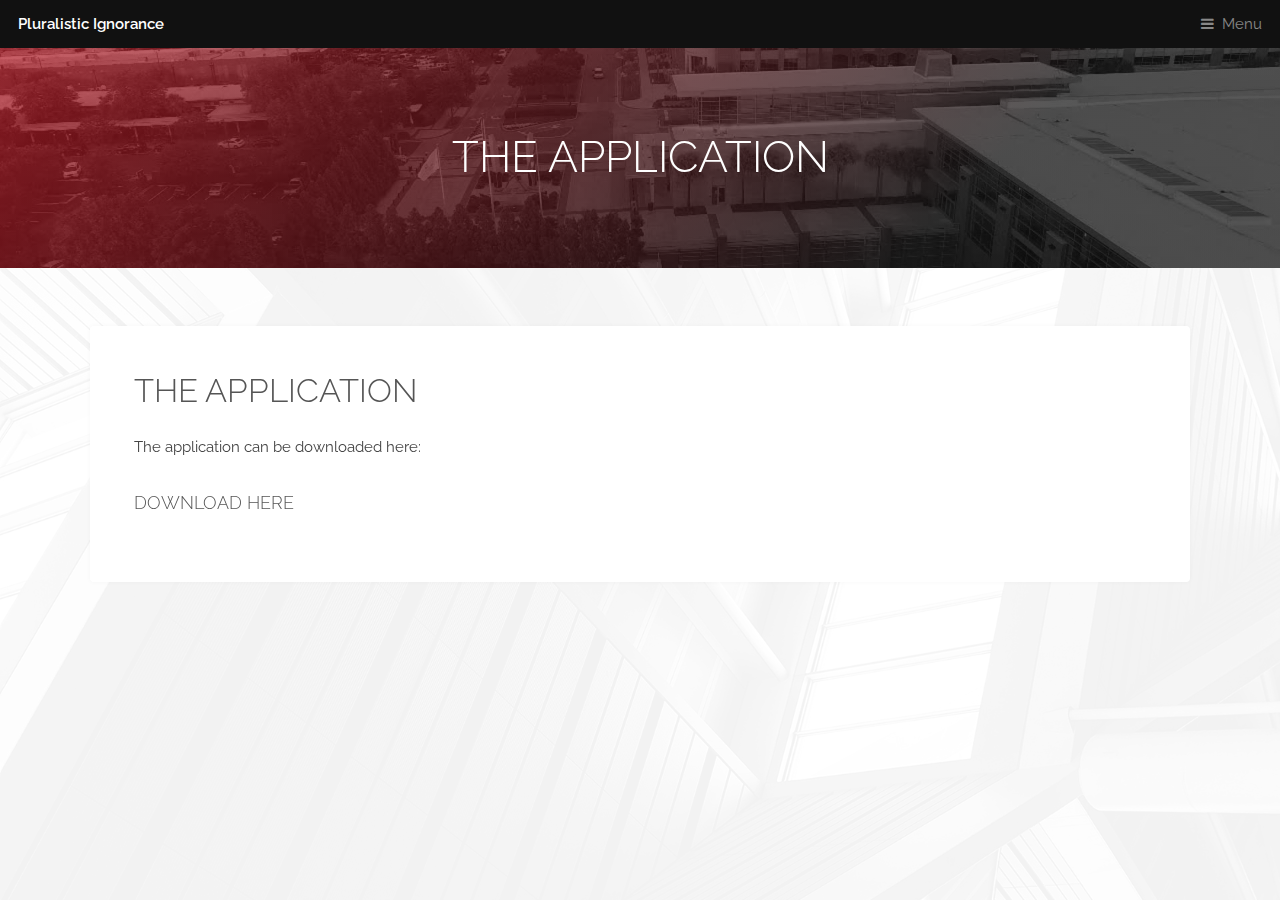
==== application.html @ f4a50ecf "website first" ====
<!DOCTYPE HTML>
<!--
	Industrious by TEMPLATED
	templated.co @templatedco
	Released for free under the Creative Commons Attribution 3.0 license (templated.co/license)
-->
<html>
	<head>
		<title>Pluralistic Ignorance</title>
		<meta charset="utf-8" />
		<meta name="viewport" content="width=device-width, initial-scale=1, user-scalable=no" />
		<meta name="description" content="" />
		<meta name="keywords" content="" />
		<link rel="stylesheet" href="assets/css/main.css" />
	</head>
	<body class="is-preload">

		<!-- Header -->
			<header id="header">
				<a class="logo" href="index.html">Pluralistic Ignorance</a>
				<nav>
					<a href="#menu">Menu</a>
				</nav>
			</header>

		<!-- Nav -->
			<nav id="menu">
				<ul class="links">
					<li><a href="index.html">Home</a></li>
					<li><a href="application.html">Application</a></li>
				</ul>
			</nav>

		<!-- Heading -->
			<div id="heading" >
				<h1>The Application</h1>
			</div>

		<!-- Main -->
			<section id="main" class="wrapper">
				<div class="inner">
					<div class="content">
						<header>
							<h2>The application</h2>
						</header>
						
						<p>The application can be downloaded here:</p>
						<h3>
							<a href="code/allcode.java" download="full_system">Download here</a>
						</h3>


					</div>
				</div>
			</section>

		<!-- Scripts -->
			<script src="assets/js/jquery.min.js"></script>
			<script src="assets/js/browser.min.js"></script>
			<script src="assets/js/breakpoints.min.js"></script>
			<script src="assets/js/util.js"></script>
			<script src="assets/js/main.js"></script>

	</body>
</html>
---- assets/css/main.css ----
@import url(font-awesome.min.css);
@import url("https://fonts.googleapis.com/css?family=Raleway:200,300,400,500,600");
/*
	Industrious by TEMPLATED
	templated.co @templatedco
	Released for free under the Creative Commons Attribution 3.0 license (templated.co/license)
*/
/* Basic */
@-ms-viewport {
  width: device-width; }
body {
  -ms-overflow-style: scrollbar; }

@media screen and (max-width: 480px) {
  html, body {
    min-width: 320px; } }
html {
  box-sizing: border-box; }

*, *:before, *:after {
  box-sizing: inherit; }

body {
  background: #ffffff; }
  body.is-preload *, body.is-preload *:before, body.is-preload *:after {
    -moz-animation: none !important;
    -webkit-animation: none !important;
    -ms-animation: none !important;
    animation: none !important;
    -moz-transition: none !important;
    -webkit-transition: none !important;
    -ms-transition: none !important;
    transition: none !important; }

html, body, div, span, applet, object,
iframe, h1, h2, h3, h4, h5, h6, p, blockquote,
pre, a, abbr, acronym, address, big, cite,
code, del, dfn, em, img, ins, kbd, q, s, samp,
small, strike, strong, sub, sup, tt, var, b,
u, i, center, dl, dt, dd, ol, ul, li, fieldset,
form, label, legend, table, caption, tbody,
tfoot, thead, tr, th, td, article, aside,
canvas, details, embed, figure, figcaption,
footer, header, hgroup, menu, nav, output, ruby,
section, summary, time, mark, audio, video {
  margin: 0;
  padding: 0;
  border: 0;
  font-size: 100%;
  font: inherit;
  vertical-align: baseline; }

article, aside, details, figcaption, figure,
footer, header, hgroup, menu, nav, section {
  display: block; }

body {
  line-height: 1; }

ol, ul {
  list-style: none; }

blockquote, q {
  quotes: none; }
  blockquote:before, blockquote:after, q:before, q:after {
    content: '';
    content: none; }

table {
  border-collapse: collapse;
  border-spacing: 0; }

body {
  -webkit-text-size-adjust: none; }

mark {
  background-color: transparent;
  color: inherit; }

input::-moz-focus-inner {
  border: 0;
  padding: 0; }

input, select, textarea {
  -moz-appearance: none;
  -webkit-appearance: none;
  -ms-appearance: none;
  appearance: none; }

/* Typography */
html {
  font-size: 13pt; }
  @media screen and (max-width: 1680px) {
    html {
      font-size: 11pt; } }
  @media screen and (max-width: 980px) {
    html {
      font-size: 12pt; } }
  @media screen and (max-width: 480px) {
    html {
      font-size: 11pt; } }

body {
  background-color: #ffffff;
  color: #444444; }

body, input, select, textarea {
  font-family: "Raleway", Arial, Helvetica, sans-serif;
  font-weight: 400;
  font-size: 1rem;
  line-height: 1.65; }

a {
  -moz-transition: color 0.2s ease-in-out;
  -webkit-transition: color 0.2s ease-in-out;
  -ms-transition: color 0.2s ease-in-out;
  transition: color 0.2s ease-in-out;
  text-decoration: underline; }
  a:hover {
    text-decoration: none; }

strong, b {
  font-weight: 600; }

em, i {
  font-style: italic; }

p {
  margin: 0 0 2rem 0; }

header.special {
  text-align: center;
  margin-bottom: 4rem; }
  header.special p {
    max-width: 75%;
    margin-left: auto;
    margin-right: auto; }

h1, h2, h3, h4, h5, h6 {
  font-weight: 300;
  line-height: 1.5;
  text-transform: uppercase;
  margin: 0 0 1.5rem 0; }
  h1 a, h2 a, h3 a, h4 a, h5 a, h6 a {
    color: inherit;
    text-decoration: none; }

h1 {
  font-size: 3rem;
  line-height: 1.2; }

h2 {
  font-size: 2.25rem;
  line-height: 1.3; }

h3 {
  font-size: 1.25rem; }

h4 {
  font-size: 1rem; }

h5 {
  font-size: 0.9rem; }

h6 {
  font-size: 0.7rem; }

@media screen and (max-width: 736px) {
  h1 {
    font-size: 2.75rem;
    line-height: 1.3; }

  h2 {
    font-size: 1.75rem;
    line-height: 1.5; }

  h3 {
    font-size: 1.25rem; } }
sub {
  font-size: 0.8rem;
  position: relative;
  top: 0.5rem; }

sup {
  font-size: 0.8rem;
  position: relative;
  top: -0.5rem; }

blockquote {
  border-left: solid 0.5rem;
  font-style: italic;
  margin: 0 0 2rem 0;
  padding: 1rem 0 1rem 2rem; }

code {
  border-radius: 4px;
  border: solid 1px;
  font-family: "Courier New", monospace;
  font-size: 0.9rem;
  margin: 0 0.25rem;
  padding: 0.25rem 0.65rem; }

pre {
  -webkit-overflow-scrolling: touch;
  font-family: "Courier New", monospace;
  font-size: 0.9rem;
  margin: 0 0 2rem 0; }
  pre code {
    display: block;
    line-height: 1.75;
    padding: 1rem 1.5rem;
    overflow-x: auto; }

hr {
  border: 0;
  border-bottom: solid 1px;
  margin: 2rem 0; }
  hr.major {
    margin: 4rem 0; }

input, select, textarea {
  color: #555555; }

a {
  color: #ce1b28; }

strong, b {
  color: #555555; }

h1, h2, h3, h4, h5, h6 {
  color: #555555; }

blockquote {
  border-left-color: rgba(0, 0, 0, 0.25); }

code {
  background: rgba(0, 0, 0, 0.075);
  border-color: rgba(0, 0, 0, 0.25); }

hr {
  border-bottom-color: rgba(0, 0, 0, 0.25); }

/* Inner */
.inner {
  margin: 0 auto;
  width: 75rem;
  max-width: calc(100% - 6rem); }
  @media screen and (max-width: 480px) {
    .inner {
      max-width: calc(100% - 3rem); } }

/* Button */
input[type="submit"],
input[type="reset"],
input[type="button"],
button,
.button {
  -moz-appearance: none;
  -webkit-appearance: none;
  -ms-appearance: none;
  appearance: none;
  -moz-transition: background-color 0.2s ease-in-out, box-shadow 0.2s ease-in-out, color 0.2s ease-in-out;
  -webkit-transition: background-color 0.2s ease-in-out, box-shadow 0.2s ease-in-out, color 0.2s ease-in-out;
  -ms-transition: background-color 0.2s ease-in-out, box-shadow 0.2s ease-in-out, color 0.2s ease-in-out;
  transition: background-color 0.2s ease-in-out, box-shadow 0.2s ease-in-out, color 0.2s ease-in-out;
  border: 0;
  border-radius: 4px;
  cursor: pointer;
  display: inline-block;
  font-weight: 600;
  height: 3.25rem;
  line-height: 3.25rem;
  padding: 0 1.75rem;
  text-align: center;
  text-decoration: none;
  white-space: nowrap; }
  input[type="submit"].small,
  input[type="reset"].small,
  input[type="button"].small,
  button.small,
  .button.small {
    font-size: 0.8rem;
    height: 2.4375rem;
    line-height: 2.4375rem;
    padding: 0 1.25rem; }
  input[type="submit"].large,
  input[type="reset"].large,
  input[type="button"].large,
  button.large,
  .button.large {
    font-size: 1.35rem;
    height: 4.0625rem;
    line-height: 4.0625rem;
    padding: 0 2rem; }
  input[type="submit"].wide,
  input[type="reset"].wide,
  input[type="button"].wide,
  button.wide,
  .button.wide {
    min-width: 13rem; }
  input[type="submit"].icon:before,
  input[type="reset"].icon:before,
  input[type="button"].icon:before,
  button.icon:before,
  .button.icon:before {
    margin-right: 0.5rem; }
  input[type="submit"].fit,
  input[type="reset"].fit,
  input[type="button"].fit,
  button.fit,
  .button.fit {
    width: 100%; }
  input[type="submit"].disabled, input[type="submit"]:disabled,
  input[type="reset"].disabled,
  input[type="reset"]:disabled,
  input[type="button"].disabled,
  input[type="button"]:disabled,
  button.disabled,
  button:disabled,
  .button.disabled,
  .button:disabled {
    pointer-events: none;
    opacity: 0.25; }

input[type="submit"],
input[type="reset"],
input[type="button"],
button,
.button {
  background-color: transparent;
  box-shadow: inset 0 0 0 1px #555555;
  color: #555555 !important; }
  input[type="submit"]:hover,
  input[type="reset"]:hover,
  input[type="button"]:hover,
  button:hover,
  .button:hover {
    box-shadow: inset 0 0 0 1px #ce1b28;
    color: #ce1b28 !important; }
    input[type="submit"]:hover:active,
    input[type="reset"]:hover:active,
    input[type="button"]:hover:active,
    button:hover:active,
    .button:hover:active {
      background-color: rgba(206, 27, 40, 0.25); }
  input[type="submit"].primary,
  input[type="reset"].primary,
  input[type="button"].primary,
  button.primary,
  .button.primary {
    box-shadow: none;
    background-color: #ce1b28;
    color: #ffffff !important; }
    input[type="submit"].primary:hover,
    input[type="reset"].primary:hover,
    input[type="button"].primary:hover,
    button.primary:hover,
    .button.primary:hover {
      background-color: #e2212f;
      box-shadow: none; }
      input[type="submit"].primary:hover:active,
      input[type="reset"].primary:hover:active,
      input[type="button"].primary:hover:active,
      button.primary:hover:active,
      .button.primary:hover:active {
        background-color: #b71824; }

/* Form */
form {
  margin: 0 0 2rem 0; }

input[type="text"],
input[type="password"],
input[type="email"],
input[type="tel"],
input[type="search"],
input[type="url"],
select,
textarea {
  -moz-appearance: none;
  -webkit-appearance: none;
  -ms-appearance: none;
  appearance: none;
  border-radius: 4px;
  border: none;
  border: solid 1px;
  color: inherit;
  display: block;
  outline: 0;
  padding: 0 1rem;
  text-decoration: none;
  width: 100%; }
  input[type="text"]:invalid,
  input[type="password"]:invalid,
  input[type="email"]:invalid,
  input[type="tel"]:invalid,
  input[type="search"]:invalid,
  input[type="url"]:invalid,
  select:invalid,
  textarea:invalid {
    box-shadow: none; }

label {
  display: block;
  font-size: 1rem;
  font-weight: 600;
  margin: 0 0 1rem 0; }

input[type="text"],
input[type="password"],
input[type="email"],
input[type="tel"],
input[type="search"],
input[type="url"] {
  height: 3.25rem; }

select {
  background-size: 1.25rem;
  background-repeat: no-repeat;
  background-position: calc(100% - 1rem) center;
  height: 3.25rem;
  padding-right: 3.25rem;
  text-overflow: ellipsis; }
  select:focus::-ms-value {
    background-color: transparent; }
  select::-ms-expand {
    display: none; }

textarea {
  padding: 0.75rem 1rem; }

input[type="checkbox"],
input[type="radio"] {
  -moz-appearance: none;
  -webkit-appearance: none;
  -ms-appearance: none;
  appearance: none;
  display: block;
  float: left;
  margin-right: -2rem;
  opacity: 0;
  width: 1rem;
  z-index: -1; }
  input[type="checkbox"] + label,
  input[type="radio"] + label {
    text-decoration: none;
    cursor: pointer;
    display: inline-block;
    font-size: 1rem;
    font-weight: 400;
    padding-left: 2.825rem;
    padding-right: 0.875rem;
    position: relative; }
    input[type="checkbox"] + label:before,
    input[type="radio"] + label:before {
      -moz-osx-font-smoothing: grayscale;
      -webkit-font-smoothing: antialiased;
      font-family: FontAwesome;
      font-style: normal;
      font-weight: normal;
      text-transform: none !important; }
    input[type="checkbox"] + label:before,
    input[type="radio"] + label:before {
      border-radius: 4px;
      border: solid 1px;
      content: '';
      display: inline-block;
      height: 1.95rem;
      left: 0;
      line-height: 1.86875rem;
      position: absolute;
      text-align: center;
      top: -0.1625rem;
      width: 1.95rem; }
  input[type="checkbox"]:checked + label:before,
  input[type="radio"]:checked + label:before {
    content: '\f00c'; }

input[type="checkbox"] + label:before {
  border-radius: 4px; }

input[type="radio"] + label:before {
  border-radius: 100%; }

::-webkit-input-placeholder {
  opacity: 1.0; }

:-moz-placeholder {
  opacity: 1.0; }

::-moz-placeholder {
  opacity: 1.0; }

:-ms-input-placeholder {
  opacity: 1.0; }

label {
  color: #555555; }

input[type="text"],
input[type="password"],
input[type="email"],
input[type="tel"],
input[type="search"],
input[type="url"],
select,
textarea {
  background-color: rgba(0, 0, 0, 0.075);
  border-color: rgba(0, 0, 0, 0.25); }
  input[type="text"]:focus,
  input[type="password"]:focus,
  input[type="email"]:focus,
  input[type="tel"]:focus,
  input[type="search"]:focus,
  input[type="url"]:focus,
  select:focus,
  textarea:focus {
    border-color: #ce1b28;
    box-shadow: 0 0 0 1px #ce1b28; }

select {
  background-image: url("data:image/svg+xml;charset=utf8,%3Csvg xmlns='http://www.w3.org/2000/svg' width='40' height='40' preserveAspectRatio='none' viewBox='0 0 40 40'%3E%3Cpath d='M9.4,12.3l10.4,10.4l10.4-10.4c0.2-0.2,0.5-0.4,0.9-0.4c0.3,0,0.6,0.1,0.9,0.4l3.3,3.3c0.2,0.2,0.4,0.5,0.4,0.9 c0,0.4-0.1,0.6-0.4,0.9L20.7,31.9c-0.2,0.2-0.5,0.4-0.9,0.4c-0.3,0-0.6-0.1-0.9-0.4L4.3,17.3c-0.2-0.2-0.4-0.5-0.4-0.9 c0-0.4,0.1-0.6,0.4-0.9l3.3-3.3c0.2-0.2,0.5-0.4,0.9-0.4S9.1,12.1,9.4,12.3z' fill='rgba(0, 0, 0, 0.25)' /%3E%3C/svg%3E"); }
  select option {
    color: #444444;
    background-color: #ffffff; }

input[type="checkbox"] + label,
input[type="radio"] + label {
  color: #444444; }
  input[type="checkbox"] + label:before,
  input[type="radio"] + label:before {
    background: rgba(0, 0, 0, 0.075);
    border-color: rgba(0, 0, 0, 0.25); }
input[type="checkbox"]:checked + label:before,
input[type="radio"]:checked + label:before {
  background-color: #ce1b28;
  border-color: #ce1b28;
  color: #ffffff; }
input[type="checkbox"]:focus + label:before,
input[type="radio"]:focus + label:before {
  border-color: #ce1b28;
  box-shadow: 0 0 0 1px #ce1b28; }

::-webkit-input-placeholder {
  color: #bbbbbb !important; }

:-moz-placeholder {
  color: #bbbbbb !important; }

::-moz-placeholder {
  color: #bbbbbb !important; }

:-ms-input-placeholder {
  color: #bbbbbb !important; }

/* List */
ol {
  list-style: decimal;
  margin: 0 0 2rem 0;
  padding-left: 1.25rem; }
  ol li {
    padding-left: 0.25rem; }

ul {
  list-style: disc;
  margin: 0 0 2rem 0;
  padding-left: 1rem; }
  ul li {
    padding-left: 0.325rem; }
  ul.plain {
    list-style: none;
    padding-left: 0; }
    ul.plain li {
      margin-bottom: 1rem; }
      ul.plain li .icon {
        border-radius: 4px;
        color: #ffffff;
        display: inline-block;
        margin-right: 1rem;
        text-align: center;
        width: 2rem;
        height: 2rem;
        line-height: 2rem;
        background: rgba(0, 0, 0, 0.5); }
  ul.alt {
    list-style: none;
    padding-left: 0; }
    ul.alt li {
      border-top: solid 1px;
      padding: 0.75rem 0; }
      ul.alt li:first-child {
        border-top: 0;
        padding-top: 0; }
      ul.alt li:last-child {
        padding-bottom: 0; }

dl {
  margin: 0 0 2rem 0; }
  dl dt {
    display: block;
    font-weight: 600;
    margin: 0 0 1rem 0; }
  dl dd {
    margin-left: 1.5rem; }

ul.alt li {
  border-top-color: rgba(0, 0, 0, 0.25); }

/* Table */
.table-wrapper {
  -webkit-overflow-scrolling: touch;
  overflow-x: auto; }

table {
  margin: 0 0 2rem 0;
  width: 100%; }
  table tbody tr {
    border: solid 1px;
    border-left: 0;
    border-right: 0; }
  table td {
    padding: 0.75rem 0.75rem; }
  table th {
    font-size: 0.9rem;
    font-weight: 600;
    padding: 0 0.75rem 0.75rem 0.75rem;
    text-align: left; }
  table thead {
    border-bottom: solid 2px; }
  table tfoot {
    border-top: solid 2px; }
  table.alt {
    border-collapse: separate; }
    table.alt tbody tr td {
      border: solid 1px;
      border-left-width: 0;
      border-top-width: 0; }
      table.alt tbody tr td:first-child {
        border-left-width: 1px; }
    table.alt tbody tr:first-child td {
      border-top-width: 1px; }
    table.alt thead {
      border-bottom: 0; }
    table.alt tfoot {
      border-top: 0; }

table tbody tr {
  border-color: rgba(0, 0, 0, 0.25); }
  table tbody tr:nth-child(2n + 1) {
    background-color: rgba(0, 0, 0, 0.075); }
table th {
  color: #555555; }
table thead {
  border-bottom-color: rgba(0, 0, 0, 0.25); }
table tfoot {
  border-top-color: rgba(0, 0, 0, 0.25); }
table.alt tbody tr td {
  border-color: rgba(0, 0, 0, 0.25); }

/* Highlights */
.highlights {
  width: 100%;
  margin: 2.5rem 0;
  display: -moz-flex;
  display: -webkit-flex;
  display: -ms-flex;
  display: flex;
  -moz-flex-wrap: wrap;
  -webkit-flex-wrap: wrap;
  -ms-flex-wrap: wrap;
  flex-wrap: wrap;
  -moz-align-items: -moz-stretch;
  -webkit-align-items: -webkit-stretch;
  -ms-align-items: -ms-stretch;
  align-items: stretch; }
  .highlights > * {
    -moz-flex-shrink: 1;
    -webkit-flex-shrink: 1;
    -ms-flex-shrink: 1;
    flex-shrink: 1;
    -moz-flex-grow: 0;
    -webkit-flex-grow: 0;
    -ms-flex-grow: 0;
    flex-grow: 0; }
  .highlights > * {
    width: 33.3333333333%; }
  .highlights > * {
    padding: 1.5rem;
    width: calc(33.3333333333% + 1rem); }
  .highlights > :nth-child(-n + 3) {
    padding-top: 0; }
  .highlights > :nth-last-child(-n + 3) {
    padding-bottom: 0; }
  .highlights > :nth-child(3n + 1) {
    padding-left: 0; }
  .highlights > :nth-child(3n) {
    padding-right: 0; }
  .highlights > :nth-child(3n + 1),
  .highlights > :nth-child(3n) {
    width: calc(33.3333333333% + -0.5rem); }
  .highlights .content {
    border-radius: 4px;
    height: 100%;
    padding: 3rem;
    text-align: center; }
    .highlights .content .icon {
      font-size: 5rem; }
  .highlights > div > :last-child {
    margin-bottom: 0; }
  @media screen and (max-width: 980px) {
    .highlights > * {
      width: 50%; }
    .highlights > * {
      padding: 1rem;
      width: calc(33.3333333333% + 0.6666666667rem); }
    .highlights > :nth-child(-n + 3) {
      padding-top: 1rem; }
    .highlights > :nth-last-child(-n + 3) {
      padding-bottom: 1rem; }
    .highlights > :nth-child(3n + 1) {
      padding-left: 1rem; }
    .highlights > :nth-child(3n) {
      padding-right: 1rem; }
    .highlights > :nth-child(3n + 1),
    .highlights > :nth-child(3n) {
      padding: 1rem;
      width: calc(50% + 1rem); }
    .highlights > * {
      padding: 1rem;
      width: calc(50% + 1rem); }
    .highlights > :nth-child(-n + 2) {
      padding-top: 0; }
    .highlights > :nth-last-child(-n + 2) {
      padding-bottom: 0; }
    .highlights > :nth-child(2n + 1) {
      padding-left: 0; }
    .highlights > :nth-child(2n) {
      padding-right: 0; }
    .highlights > :nth-child(2n + 1),
    .highlights > :nth-child(2n) {
      width: calc(50% + 0rem); }
    .highlights .content {
      padding: 2rem; } }
  @media screen and (max-width: 736px) {
    .highlights > * {
      width: 100%; }
    .highlights > * {
      padding: 1rem;
      width: calc(33.3333333333% + 0.6666666667rem); }
    .highlights > :nth-child(-n + 3) {
      padding-top: 1rem; }
    .highlights > :nth-last-child(-n + 3) {
      padding-bottom: 1rem; }
    .highlights > :nth-child(3n + 1) {
      padding-left: 1rem; }
    .highlights > :nth-child(3n) {
      padding-right: 1rem; }
    .highlights > :nth-child(3n + 1),
    .highlights > :nth-child(3n) {
      padding: 1rem;
      width: calc(100% + 2rem); }
    .highlights > * {
      padding: 1rem;
      width: calc(50% + 1rem); }
    .highlights > :nth-child(-n + 2) {
      padding-top: 1rem; }
    .highlights > :nth-last-child(-n + 2) {
      padding-bottom: 1rem; }
    .highlights > :nth-child(2n + 1) {
      padding-left: 1rem; }
    .highlights > :nth-child(2n) {
      padding-right: 1rem; }
    .highlights > :nth-child(2n + 1),
    .highlights > :nth-child(2n) {
      padding: 1rem;
      width: calc(100% + 2rem); }
    .highlights > * {
      padding: 1rem;
      width: calc(100% + 2rem); }
    .highlights > :nth-child(-n + 1) {
      padding-top: 0; }
    .highlights > :nth-last-child(-n + 1) {
      padding-bottom: 0; }
    .highlights > :nth-child(1n + 1) {
      padding-left: 0; }
    .highlights > :nth-child(1n) {
      padding-right: 0; }
    .highlights > :nth-child(1n + 1),
    .highlights > :nth-child(1n) {
      width: calc(100% + 1rem); } }

.highlights .content {
  background: #ffffff;
  box-shadow: 0px 0px 4px 1px rgba(0, 0, 0, 0.025); }

/* Testimonials */
.testimonials {
  margin: 2.5rem 0;
  width: 100%;
  display: -moz-flex;
  display: -webkit-flex;
  display: -ms-flex;
  display: flex;
  -moz-flex-wrap: wrap;
  -webkit-flex-wrap: wrap;
  -ms-flex-wrap: wrap;
  flex-wrap: wrap;
  -moz-align-items: -moz-stretch;
  -webkit-align-items: -webkit-stretch;
  -ms-align-items: -ms-stretch;
  align-items: stretch; }
  .testimonials > * {
    -moz-flex-shrink: 1;
    -webkit-flex-shrink: 1;
    -ms-flex-shrink: 1;
    flex-shrink: 1;
    -moz-flex-grow: 0;
    -webkit-flex-grow: 0;
    -ms-flex-grow: 0;
    flex-grow: 0; }
  .testimonials > * {
    width: 33.3333333333%; }
  .testimonials > * {
    padding: 1.5rem;
    width: calc(33.3333333333% + 1rem); }
  .testimonials > :nth-child(-n + 3) {
    padding-top: 0; }
  .testimonials > :nth-last-child(-n + 3) {
    padding-bottom: 0; }
  .testimonials > :nth-child(3n + 1) {
    padding-left: 0; }
  .testimonials > :nth-child(3n) {
    padding-right: 0; }
  .testimonials > :nth-child(3n + 1),
  .testimonials > :nth-child(3n) {
    width: calc(33.3333333333% + -0.5rem); }
  .testimonials .content {
    border-radius: 4px;
    height: 100%;
    padding: 3rem; }
    .testimonials .content .author {
      display: -moz-flex;
      display: -webkit-flex;
      display: -ms-flex;
      display: flex;
      -moz-align-items: center;
      -webkit-align-items: center;
      -ms-align-items: center;
      align-items: center; }
      .testimonials .content .author blockquote {
        margin: 0; }
      .testimonials .content .author .image {
        margin-right: 2rem;
        width: 20%; }
        .testimonials .content .author .image img {
          border-radius: 100%;
          max-width: 100%; }
    .testimonials .content .credit {
      font-size: 0.75rem; }
    .testimonials .content p:last-child {
      margin: 0; }
  .testimonials > div > :last-child {
    margin-bottom: 0; }
  @media screen and (max-width: 980px) {
    .testimonials > * {
      width: 50%; }
    .testimonials > * {
      padding: 1rem;
      width: calc(33.3333333333% + 0.6666666667rem); }
    .testimonials > :nth-child(-n + 3) {
      padding-top: 1rem; }
    .testimonials > :nth-last-child(-n + 3) {
      padding-bottom: 1rem; }
    .testimonials > :nth-child(3n + 1) {
      padding-left: 1rem; }
    .testimonials > :nth-child(3n) {
      padding-right: 1rem; }
    .testimonials > :nth-child(3n + 1),
    .testimonials > :nth-child(3n) {
      padding: 1rem;
      width: calc(50% + 1rem); }
    .testimonials > * {
      padding: 1rem;
      width: calc(50% + 1rem); }
    .testimonials > :nth-child(-n + 2) {
      padding-top: 0; }
    .testimonials > :nth-last-child(-n + 2) {
      padding-bottom: 0; }
    .testimonials > :nth-child(2n + 1) {
      padding-left: 0; }
    .testimonials > :nth-child(2n) {
      padding-right: 0; }
    .testimonials > :nth-child(2n + 1),
    .testimonials > :nth-child(2n) {
      width: calc(50% + 0rem); }
    .testimonials .content {
      padding: 2rem; } }
  @media screen and (max-width: 736px) {
    .testimonials > * {
      width: 100%; }
    .testimonials > * {
      padding: 1rem;
      width: calc(33.3333333333% + 0.6666666667rem); }
    .testimonials > :nth-child(-n + 3) {
      padding-top: 1rem; }
    .testimonials > :nth-last-child(-n + 3) {
      padding-bottom: 1rem; }
    .testimonials > :nth-child(3n + 1) {
      padding-left: 1rem; }
    .testimonials > :nth-child(3n) {
      padding-right: 1rem; }
    .testimonials > :nth-child(3n + 1),
    .testimonials > :nth-child(3n) {
      padding: 1rem;
      width: calc(100% + 2rem); }
    .testimonials > * {
      padding: 1rem;
      width: calc(50% + 1rem); }
    .testimonials > :nth-child(-n + 2) {
      padding-top: 1rem; }
    .testimonials > :nth-last-child(-n + 2) {
      padding-bottom: 1rem; }
    .testimonials > :nth-child(2n + 1) {
      padding-left: 1rem; }
    .testimonials > :nth-child(2n) {
      padding-right: 1rem; }
    .testimonials > :nth-child(2n + 1),
    .testimonials > :nth-child(2n) {
      padding: 1rem;
      width: calc(100% + 2rem); }
    .testimonials > * {
      padding: 1rem;
      width: calc(100% + 2rem); }
    .testimonials > :nth-child(-n + 1) {
      padding-top: 0; }
    .testimonials > :nth-last-child(-n + 1) {
      padding-bottom: 0; }
    .testimonials > :nth-child(1n + 1) {
      padding-left: 0; }
    .testimonials > :nth-child(1n) {
      padding-right: 0; }
    .testimonials > :nth-child(1n + 1),
    .testimonials > :nth-child(1n) {
      width: calc(100% + 1rem); } }

.testimonials .content {
  background: #ffffff;
  box-shadow: 0px 0px 4px 1px rgba(0, 0, 0, 0.025); }
  .testimonials .content .credit strong {
    color: #ce1b28; }

/* Actions */
ul.actions {
  display: -moz-flex;
  display: -webkit-flex;
  display: -ms-flex;
  display: flex;
  cursor: default;
  list-style: none;
  margin-left: -1rem;
  padding-left: 0; }
  ul.actions li {
    padding: 0 0 0 1rem;
    vertical-align: middle; }
  ul.actions.special {
    -moz-justify-content: center;
    -webkit-justify-content: center;
    -ms-justify-content: center;
    justify-content: center;
    width: calc(100% + 1rem); }
  ul.actions.stacked {
    -moz-flex-direction: column;
    -webkit-flex-direction: column;
    -ms-flex-direction: column;
    flex-direction: column;
    margin-left: 0; }
    ul.actions.stacked li {
      padding: 1.3rem 0 0 0; }
      ul.actions.stacked li:first-child {
        padding-top: 0; }
  ul.actions.fit {
    width: calc(100% + 1rem); }
    ul.actions.fit li {
      -moz-flex-grow: 1;
      -webkit-flex-grow: 1;
      -ms-flex-grow: 1;
      flex-grow: 1;
      -moz-flex-shrink: 1;
      -webkit-flex-shrink: 1;
      -ms-flex-shrink: 1;
      flex-shrink: 1;
      width: 100%; }
      ul.actions.fit li > * {
        width: 100%; }
    ul.actions.fit.stacked {
      width: 100%; }
  @media screen and (max-width: 480px) {
    ul.actions:not(.fixed) {
      -moz-flex-direction: column;
      -webkit-flex-direction: column;
      -ms-flex-direction: column;
      flex-direction: column;
      margin-left: 0;
      width: 100% !important; }
      ul.actions:not(.fixed) li {
        -moz-flex-grow: 1;
        -webkit-flex-grow: 1;
        -ms-flex-grow: 1;
        flex-grow: 1;
        -moz-flex-shrink: 1;
        -webkit-flex-shrink: 1;
        -ms-flex-shrink: 1;
        flex-shrink: 1;
        padding: 1rem 0 0 0;
        text-align: center;
        width: 100%; }
        ul.actions:not(.fixed) li > * {
          width: 100%; }
        ul.actions:not(.fixed) li:first-child {
          padding-top: 0; }
        ul.actions:not(.fixed) li input[type="submit"],
        ul.actions:not(.fixed) li input[type="reset"],
        ul.actions:not(.fixed) li input[type="button"],
        ul.actions:not(.fixed) li button,
        ul.actions:not(.fixed) li .button {
          width: 100%; }
          ul.actions:not(.fixed) li input[type="submit"].icon:before,
          ul.actions:not(.fixed) li input[type="reset"].icon:before,
          ul.actions:not(.fixed) li input[type="button"].icon:before,
          ul.actions:not(.fixed) li button.icon:before,
          ul.actions:not(.fixed) li .button.icon:before {
            margin-left: -0.5rem; } }

/* Grid */
.row {
  display: flex;
  flex-wrap: wrap;
  box-sizing: border-box; }
  .row > * {
    box-sizing: border-box; }
  .row.gtr-uniform > * > :last-child {
    margin-bottom: 0; }

.row > .imp {
  order: -1; }
.row > .col-1 {
  width: 8.3333333333%; }
.row > .off-1 {
  margin-left: 8.3333333333%; }
.row > .col-2 {
  width: 16.6666666667%; }
.row > .off-2 {
  margin-left: 16.6666666667%; }
.row > .col-3 {
  width: 25%; }
.row > .off-3 {
  margin-left: 25%; }
.row > .col-4 {
  width: 33.3333333333%; }
.row > .off-4 {
  margin-left: 33.3333333333%; }
.row > .col-5 {
  width: 41.6666666667%; }
.row > .off-5 {
  margin-left: 41.6666666667%; }
.row > .col-6 {
  width: 50%; }
.row > .off-6 {
  margin-left: 50%; }
.row > .col-7 {
  width: 58.3333333333%; }
.row > .off-7 {
  margin-left: 58.3333333333%; }
.row > .col-8 {
  width: 66.6666666667%; }
.row > .off-8 {
  margin-left: 66.6666666667%; }
.row > .col-9 {
  width: 75%; }
.row > .off-9 {
  margin-left: 75%; }
.row > .col-10 {
  width: 83.3333333333%; }
.row > .off-10 {
  margin-left: 83.3333333333%; }
.row > .col-11 {
  width: 91.6666666667%; }
.row > .off-11 {
  margin-left: 91.6666666667%; }
.row > .col-12 {
  width: 100%; }
.row > .off-12 {
  margin-left: 100%; }
.row.gtr-0 {
  margin-top: 0;
  margin-left: 0rem; }
  .row.gtr-0 > * {
    padding: 0 0 0 0rem; }
  .row.gtr-0.gtr-uniform {
    margin-top: 0rem; }
    .row.gtr-0.gtr-uniform > * {
      padding-top: 0rem; }
.row.gtr-25 {
  margin-top: 0;
  margin-left: -0.75rem; }
  .row.gtr-25 > * {
    padding: 0 0 0 0.75rem; }
  .row.gtr-25.gtr-uniform {
    margin-top: -0.75rem; }
    .row.gtr-25.gtr-uniform > * {
      padding-top: 0.75rem; }
.row.gtr-50 {
  margin-top: 0;
  margin-left: -1.5rem; }
  .row.gtr-50 > * {
    padding: 0 0 0 1.5rem; }
  .row.gtr-50.gtr-uniform {
    margin-top: -1.5rem; }
    .row.gtr-50.gtr-uniform > * {
      padding-top: 1.5rem; }
.row {
  margin-top: 0;
  margin-left: -3rem; }
  .row > * {
    padding: 0 0 0 3rem; }
  .row.gtr-uniform {
    margin-top: -3rem; }
    .row.gtr-uniform > * {
      padding-top: 3rem; }
.row.gtr-150 {
  margin-top: 0;
  margin-left: -4.5rem; }
  .row.gtr-150 > * {
    padding: 0 0 0 4.5rem; }
  .row.gtr-150.gtr-uniform {
    margin-top: -4.5rem; }
    .row.gtr-150.gtr-uniform > * {
      padding-top: 4.5rem; }
.row.gtr-200 {
  margin-top: 0;
  margin-left: -6rem; }
  .row.gtr-200 > * {
    padding: 0 0 0 6rem; }
  .row.gtr-200.gtr-uniform {
    margin-top: -6rem; }
    .row.gtr-200.gtr-uniform > * {
      padding-top: 6rem; }

@media screen and (max-width: 1680px) {
  .row {
    display: flex;
    flex-wrap: wrap;
    box-sizing: border-box; }
    .row > * {
      box-sizing: border-box; }
    .row.gtr-uniform > * > :last-child {
      margin-bottom: 0; }

  .row > .imp-xlarge {
    order: -1; }
  .row > .col-1-xlarge {
    width: 8.3333333333%; }
  .row > .off-1-xlarge {
    margin-left: 8.3333333333%; }
  .row > .col-2-xlarge {
    width: 16.6666666667%; }
  .row > .off-2-xlarge {
    margin-left: 16.6666666667%; }
  .row > .col-3-xlarge {
    width: 25%; }
  .row > .off-3-xlarge {
    margin-left: 25%; }
  .row > .col-4-xlarge {
    width: 33.3333333333%; }
  .row > .off-4-xlarge {
    margin-left: 33.3333333333%; }
  .row > .col-5-xlarge {
    width: 41.6666666667%; }
  .row > .off-5-xlarge {
    margin-left: 41.6666666667%; }
  .row > .col-6-xlarge {
    width: 50%; }
  .row > .off-6-xlarge {
    margin-left: 50%; }
  .row > .col-7-xlarge {
    width: 58.3333333333%; }
  .row > .off-7-xlarge {
    margin-left: 58.3333333333%; }
  .row > .col-8-xlarge {
    width: 66.6666666667%; }
  .row > .off-8-xlarge {
    margin-left: 66.6666666667%; }
  .row > .col-9-xlarge {
    width: 75%; }
  .row > .off-9-xlarge {
    margin-left: 75%; }
  .row > .col-10-xlarge {
    width: 83.3333333333%; }
  .row > .off-10-xlarge {
    margin-left: 83.3333333333%; }
  .row > .col-11-xlarge {
    width: 91.6666666667%; }
  .row > .off-11-xlarge {
    margin-left: 91.6666666667%; }
  .row > .col-12-xlarge {
    width: 100%; }
  .row > .off-12-xlarge {
    margin-left: 100%; }
  .row.gtr-0 {
    margin-top: 0;
    margin-left: 0rem; }
    .row.gtr-0 > * {
      padding: 0 0 0 0rem; }
    .row.gtr-0.gtr-uniform {
      margin-top: 0rem; }
      .row.gtr-0.gtr-uniform > * {
        padding-top: 0rem; }
  .row.gtr-25 {
    margin-top: 0;
    margin-left: -0.75rem; }
    .row.gtr-25 > * {
      padding: 0 0 0 0.75rem; }
    .row.gtr-25.gtr-uniform {
      margin-top: -0.75rem; }
      .row.gtr-25.gtr-uniform > * {
        padding-top: 0.75rem; }
  .row.gtr-50 {
    margin-top: 0;
    margin-left: -1.5rem; }
    .row.gtr-50 > * {
      padding: 0 0 0 1.5rem; }
    .row.gtr-50.gtr-uniform {
      margin-top: -1.5rem; }
      .row.gtr-50.gtr-uniform > * {
        padding-top: 1.5rem; }
  .row {
    margin-top: 0;
    margin-left: -3rem; }
    .row > * {
      padding: 0 0 0 3rem; }
    .row.gtr-uniform {
      margin-top: -3rem; }
      .row.gtr-uniform > * {
        padding-top: 3rem; }
  .row.gtr-150 {
    margin-top: 0;
    margin-left: -4.5rem; }
    .row.gtr-150 > * {
      padding: 0 0 0 4.5rem; }
    .row.gtr-150.gtr-uniform {
      margin-top: -4.5rem; }
      .row.gtr-150.gtr-uniform > * {
        padding-top: 4.5rem; }
  .row.gtr-200 {
    margin-top: 0;
    margin-left: -6rem; }
    .row.gtr-200 > * {
      padding: 0 0 0 6rem; }
    .row.gtr-200.gtr-uniform {
      margin-top: -6rem; }
      .row.gtr-200.gtr-uniform > * {
        padding-top: 6rem; } }
@media screen and (max-width: 1280px) {
  .row {
    display: flex;
    flex-wrap: wrap;
    box-sizing: border-box; }
    .row > * {
      box-sizing: border-box; }
    .row.gtr-uniform > * > :last-child {
      margin-bottom: 0; }

  .row > .imp-large {
    order: -1; }
  .row > .col-1-large {
    width: 8.3333333333%; }
  .row > .off-1-large {
    margin-left: 8.3333333333%; }
  .row > .col-2-large {
    width: 16.6666666667%; }
  .row > .off-2-large {
    margin-left: 16.6666666667%; }
  .row > .col-3-large {
    width: 25%; }
  .row > .off-3-large {
    margin-left: 25%; }
  .row > .col-4-large {
    width: 33.3333333333%; }
  .row > .off-4-large {
    margin-left: 33.3333333333%; }
  .row > .col-5-large {
    width: 41.6666666667%; }
  .row > .off-5-large {
    margin-left: 41.6666666667%; }
  .row > .col-6-large {
    width: 50%; }
  .row > .off-6-large {
    margin-left: 50%; }
  .row > .col-7-large {
    width: 58.3333333333%; }
  .row > .off-7-large {
    margin-left: 58.3333333333%; }
  .row > .col-8-large {
    width: 66.6666666667%; }
  .row > .off-8-large {
    margin-left: 66.6666666667%; }
  .row > .col-9-large {
    width: 75%; }
  .row > .off-9-large {
    margin-left: 75%; }
  .row > .col-10-large {
    width: 83.3333333333%; }
  .row > .off-10-large {
    margin-left: 83.3333333333%; }
  .row > .col-11-large {
    width: 91.6666666667%; }
  .row > .off-11-large {
    margin-left: 91.6666666667%; }
  .row > .col-12-large {
    width: 100%; }
  .row > .off-12-large {
    margin-left: 100%; }
  .row.gtr-0 {
    margin-top: 0;
    margin-left: 0rem; }
    .row.gtr-0 > * {
      padding: 0 0 0 0rem; }
    .row.gtr-0.gtr-uniform {
      margin-top: 0rem; }
      .row.gtr-0.gtr-uniform > * {
        padding-top: 0rem; }
  .row.gtr-25 {
    margin-top: 0;
    margin-left: -0.375rem; }
    .row.gtr-25 > * {
      padding: 0 0 0 0.375rem; }
    .row.gtr-25.gtr-uniform {
      margin-top: -0.375rem; }
      .row.gtr-25.gtr-uniform > * {
        padding-top: 0.375rem; }
  .row.gtr-50 {
    margin-top: 0;
    margin-left: -0.75rem; }
    .row.gtr-50 > * {
      padding: 0 0 0 0.75rem; }
    .row.gtr-50.gtr-uniform {
      margin-top: -0.75rem; }
      .row.gtr-50.gtr-uniform > * {
        padding-top: 0.75rem; }
  .row {
    margin-top: 0;
    margin-left: -1.5rem; }
    .row > * {
      padding: 0 0 0 1.5rem; }
    .row.gtr-uniform {
      margin-top: -1.5rem; }
      .row.gtr-uniform > * {
        padding-top: 1.5rem; }
  .row.gtr-150 {
    margin-top: 0;
    margin-left: -2.25rem; }
    .row.gtr-150 > * {
      padding: 0 0 0 2.25rem; }
    .row.gtr-150.gtr-uniform {
      margin-top: -2.25rem; }
      .row.gtr-150.gtr-uniform > * {
        padding-top: 2.25rem; }
  .row.gtr-200 {
    margin-top: 0;
    margin-left: -3rem; }
    .row.gtr-200 > * {
      padding: 0 0 0 3rem; }
    .row.gtr-200.gtr-uniform {
      margin-top: -3rem; }
      .row.gtr-200.gtr-uniform > * {
        padding-top: 3rem; } }
@media screen and (max-width: 980px) {
  .row {
    display: flex;
    flex-wrap: wrap;
    box-sizing: border-box; }
    .row > * {
      box-sizing: border-box; }
    .row.gtr-uniform > * > :last-child {
      margin-bottom: 0; }

  .row > .imp-medium {
    order: -1; }
  .row > .col-1-medium {
    width: 8.3333333333%; }
  .row > .off-1-medium {
    margin-left: 8.3333333333%; }
  .row > .col-2-medium {
    width: 16.6666666667%; }
  .row > .off-2-medium {
    margin-left: 16.6666666667%; }
  .row > .col-3-medium {
    width: 25%; }
  .row > .off-3-medium {
    margin-left: 25%; }
  .row > .col-4-medium {
    width: 33.3333333333%; }
  .row > .off-4-medium {
    margin-left: 33.3333333333%; }
  .row > .col-5-medium {
    width: 41.6666666667%; }
  .row > .off-5-medium {
    margin-left: 41.6666666667%; }
  .row > .col-6-medium {
    width: 50%; }
  .row > .off-6-medium {
    margin-left: 50%; }
  .row > .col-7-medium {
    width: 58.3333333333%; }
  .row > .off-7-medium {
    margin-left: 58.3333333333%; }
  .row > .col-8-medium {
    width: 66.6666666667%; }
  .row > .off-8-medium {
    margin-left: 66.6666666667%; }
  .row > .col-9-medium {
    width: 75%; }
  .row > .off-9-medium {
    margin-left: 75%; }
  .row > .col-10-medium {
    width: 83.3333333333%; }
  .row > .off-10-medium {
    margin-left: 83.3333333333%; }
  .row > .col-11-medium {
    width: 91.6666666667%; }
  .row > .off-11-medium {
    margin-left: 91.6666666667%; }
  .row > .col-12-medium {
    width: 100%; }
  .row > .off-12-medium {
    margin-left: 100%; }
  .row.gtr-0 {
    margin-top: 0;
    margin-left: 0rem; }
    .row.gtr-0 > * {
      padding: 0 0 0 0rem; }
    .row.gtr-0.gtr-uniform {
      margin-top: 0rem; }
      .row.gtr-0.gtr-uniform > * {
        padding-top: 0rem; }
  .row.gtr-25 {
    margin-top: 0;
    margin-left: -0.375rem; }
    .row.gtr-25 > * {
      padding: 0 0 0 0.375rem; }
    .row.gtr-25.gtr-uniform {
      margin-top: -0.375rem; }
      .row.gtr-25.gtr-uniform > * {
        padding-top: 0.375rem; }
  .row.gtr-50 {
    margin-top: 0;
    margin-left: -0.75rem; }
    .row.gtr-50 > * {
      padding: 0 0 0 0.75rem; }
    .row.gtr-50.gtr-uniform {
      margin-top: -0.75rem; }
      .row.gtr-50.gtr-uniform > * {
        padding-top: 0.75rem; }
  .row {
    margin-top: 0;
    margin-left: -1.5rem; }
    .row > * {
      padding: 0 0 0 1.5rem; }
    .row.gtr-uniform {
      margin-top: -1.5rem; }
      .row.gtr-uniform > * {
        padding-top: 1.5rem; }
  .row.gtr-150 {
    margin-top: 0;
    margin-left: -2.25rem; }
    .row.gtr-150 > * {
      padding: 0 0 0 2.25rem; }
    .row.gtr-150.gtr-uniform {
      margin-top: -2.25rem; }
      .row.gtr-150.gtr-uniform > * {
        padding-top: 2.25rem; }
  .row.gtr-200 {
    margin-top: 0;
    margin-left: -3rem; }
    .row.gtr-200 > * {
      padding: 0 0 0 3rem; }
    .row.gtr-200.gtr-uniform {
      margin-top: -3rem; }
      .row.gtr-200.gtr-uniform > * {
        padding-top: 3rem; } }
@media screen and (max-width: 736px) {
  .row {
    display: flex;
    flex-wrap: wrap;
    box-sizing: border-box; }
    .row > * {
      box-sizing: border-box; }
    .row.gtr-uniform > * > :last-child {
      margin-bottom: 0; }

  .row > .imp-small {
    order: -1; }
  .row > .col-1-small {
    width: 8.3333333333%; }
  .row > .off-1-small {
    margin-left: 8.3333333333%; }
  .row > .col-2-small {
    width: 16.6666666667%; }
  .row > .off-2-small {
    margin-left: 16.6666666667%; }
  .row > .col-3-small {
    width: 25%; }
  .row > .off-3-small {
    margin-left: 25%; }
  .row > .col-4-small {
    width: 33.3333333333%; }
  .row > .off-4-small {
    margin-left: 33.3333333333%; }
  .row > .col-5-small {
    width: 41.6666666667%; }
  .row > .off-5-small {
    margin-left: 41.6666666667%; }
  .row > .col-6-small {
    width: 50%; }
  .row > .off-6-small {
    margin-left: 50%; }
  .row > .col-7-small {
    width: 58.3333333333%; }
  .row > .off-7-small {
    margin-left: 58.3333333333%; }
  .row > .col-8-small {
    width: 66.6666666667%; }
  .row > .off-8-small {
    margin-left: 66.6666666667%; }
  .row > .col-9-small {
    width: 75%; }
  .row > .off-9-small {
    margin-left: 75%; }
  .row > .col-10-small {
    width: 83.3333333333%; }
  .row > .off-10-small {
    margin-left: 83.3333333333%; }
  .row > .col-11-small {
    width: 91.6666666667%; }
  .row > .off-11-small {
    margin-left: 91.6666666667%; }
  .row > .col-12-small {
    width: 100%; }
  .row > .off-12-small {
    margin-left: 100%; }
  .row.gtr-0 {
    margin-top: 0;
    margin-left: 0rem; }
    .row.gtr-0 > * {
      padding: 0 0 0 0rem; }
    .row.gtr-0.gtr-uniform {
      margin-top: 0rem; }
      .row.gtr-0.gtr-uniform > * {
        padding-top: 0rem; }
  .row.gtr-25 {
    margin-top: 0;
    margin-left: -0.3125rem; }
    .row.gtr-25 > * {
      padding: 0 0 0 0.3125rem; }
    .row.gtr-25.gtr-uniform {
      margin-top: -0.3125rem; }
      .row.gtr-25.gtr-uniform > * {
        padding-top: 0.3125rem; }
  .row.gtr-50 {
    margin-top: 0;
    margin-left: -0.625rem; }
    .row.gtr-50 > * {
      padding: 0 0 0 0.625rem; }
    .row.gtr-50.gtr-uniform {
      margin-top: -0.625rem; }
      .row.gtr-50.gtr-uniform > * {
        padding-top: 0.625rem; }
  .row {
    margin-top: 0;
    margin-left: -1.25rem; }
    .row > * {
      padding: 0 0 0 1.25rem; }
    .row.gtr-uniform {
      margin-top: -1.25rem; }
      .row.gtr-uniform > * {
        padding-top: 1.25rem; }
  .row.gtr-150 {
    margin-top: 0;
    margin-left: -1.875rem; }
    .row.gtr-150 > * {
      padding: 0 0 0 1.875rem; }
    .row.gtr-150.gtr-uniform {
      margin-top: -1.875rem; }
      .row.gtr-150.gtr-uniform > * {
        padding-top: 1.875rem; }
  .row.gtr-200 {
    margin-top: 0;
    margin-left: -2.5rem; }
    .row.gtr-200 > * {
      padding: 0 0 0 2.5rem; }
    .row.gtr-200.gtr-uniform {
      margin-top: -2.5rem; }
      .row.gtr-200.gtr-uniform > * {
        padding-top: 2.5rem; } }
@media screen and (max-width: 480px) {
  .row {
    display: flex;
    flex-wrap: wrap;
    box-sizing: border-box; }
    .row > * {
      box-sizing: border-box; }
    .row.gtr-uniform > * > :last-child {
      margin-bottom: 0; }

  .row > .imp-xsmall {
    order: -1; }
  .row > .col-1-xsmall {
    width: 8.3333333333%; }
  .row > .off-1-xsmall {
    margin-left: 8.3333333333%; }
  .row > .col-2-xsmall {
    width: 16.6666666667%; }
  .row > .off-2-xsmall {
    margin-left: 16.6666666667%; }
  .row > .col-3-xsmall {
    width: 25%; }
  .row > .off-3-xsmall {
    margin-left: 25%; }
  .row > .col-4-xsmall {
    width: 33.3333333333%; }
  .row > .off-4-xsmall {
    margin-left: 33.3333333333%; }
  .row > .col-5-xsmall {
    width: 41.6666666667%; }
  .row > .off-5-xsmall {
    margin-left: 41.6666666667%; }
  .row > .col-6-xsmall {
    width: 50%; }
  .row > .off-6-xsmall {
    margin-left: 50%; }
  .row > .col-7-xsmall {
    width: 58.3333333333%; }
  .row > .off-7-xsmall {
    margin-left: 58.3333333333%; }
  .row > .col-8-xsmall {
    width: 66.6666666667%; }
  .row > .off-8-xsmall {
    margin-left: 66.6666666667%; }
  .row > .col-9-xsmall {
    width: 75%; }
  .row > .off-9-xsmall {
    margin-left: 75%; }
  .row > .col-10-xsmall {
    width: 83.3333333333%; }
  .row > .off-10-xsmall {
    margin-left: 83.3333333333%; }
  .row > .col-11-xsmall {
    width: 91.6666666667%; }
  .row > .off-11-xsmall {
    margin-left: 91.6666666667%; }
  .row > .col-12-xsmall {
    width: 100%; }
  .row > .off-12-xsmall {
    margin-left: 100%; }
  .row.gtr-0 {
    margin-top: 0;
    margin-left: 0rem; }
    .row.gtr-0 > * {
      padding: 0 0 0 0rem; }
    .row.gtr-0.gtr-uniform {
      margin-top: 0rem; }
      .row.gtr-0.gtr-uniform > * {
        padding-top: 0rem; }
  .row.gtr-25 {
    margin-top: 0;
    margin-left: -0.3125rem; }
    .row.gtr-25 > * {
      padding: 0 0 0 0.3125rem; }
    .row.gtr-25.gtr-uniform {
      margin-top: -0.3125rem; }
      .row.gtr-25.gtr-uniform > * {
        padding-top: 0.3125rem; }
  .row.gtr-50 {
    margin-top: 0;
    margin-left: -0.625rem; }
    .row.gtr-50 > * {
      padding: 0 0 0 0.625rem; }
    .row.gtr-50.gtr-uniform {
      margin-top: -0.625rem; }
      .row.gtr-50.gtr-uniform > * {
        padding-top: 0.625rem; }
  .row {
    margin-top: 0;
    margin-left: -1.25rem; }
    .row > * {
      padding: 0 0 0 1.25rem; }
    .row.gtr-uniform {
      margin-top: -1.25rem; }
      .row.gtr-uniform > * {
        padding-top: 1.25rem; }
  .row.gtr-150 {
    margin-top: 0;
    margin-left: -1.875rem; }
    .row.gtr-150 > * {
      padding: 0 0 0 1.875rem; }
    .row.gtr-150.gtr-uniform {
      margin-top: -1.875rem; }
      .row.gtr-150.gtr-uniform > * {
        padding-top: 1.875rem; }
  .row.gtr-200 {
    margin-top: 0;
    margin-left: -2.5rem; }
    .row.gtr-200 > * {
      padding: 0 0 0 2.5rem; }
    .row.gtr-200.gtr-uniform {
      margin-top: -2.5rem; }
      .row.gtr-200.gtr-uniform > * {
        padding-top: 2.5rem; } }
/* Icon */
.icon {
  text-decoration: none;
  border-bottom: none;
  position: relative; }
  .icon:before {
    -moz-osx-font-smoothing: grayscale;
    -webkit-font-smoothing: antialiased;
    font-family: FontAwesome;
    font-style: normal;
    font-weight: normal;
    text-transform: none !important; }
  .icon > .label {
    display: none; }

/* Icons */
ul.icons {
  cursor: default;
  list-style: none;
  padding-left: 0; }
  ul.icons li {
    display: inline-block;
    padding: 0 1rem 0 0; }
    ul.icons li:last-child {
      padding-right: 0; }
    ul.icons li .icon:before {
      font-size: 2rem; }

/* Image */
.image {
  border-radius: 4px;
  border: 0;
  display: inline-block;
  position: relative; }
  .image img {
    border-radius: 4px;
    display: block; }
  .image.left, .image.right {
    max-width: 40%; }
    .image.left img, .image.right img {
      width: 100%; }
  .image.left {
    float: left;
    margin: 0 2rem 2rem 0;
    top: 0.25rem; }
  .image.right {
    float: right;
    margin: 0 0 2rem 2rem;
    top: 0.25rem; }
  .image.fit {
    display: block;
    margin: 0 0 2rem 0;
    width: 100%; }
    .image.fit img {
      width: 100%; }
  .image.main {
    display: block;
    margin: 0 0 3rem 0;
    width: 100%; }
    .image.main img {
      width: 100%; }

/* Wrapper */
.wrapper {
  padding: 8rem 0 6rem 0 ;
  position: relative;
  z-index: 1; }
  @media screen and (max-width: 1280px) {
    .wrapper {
      padding: 4rem 0 2rem 0 ; } }
  @media screen and (max-width: 736px) {
    .wrapper {
      padding: 3rem 0 1rem 0 ; } }
  @media screen and (max-width: 480px) {
    .wrapper {
      padding: 2rem 0 0.1rem 0 ; } }

/* Banner */
#banner {
  -ms-flex-align: center;
  -ms-flex-pack: center;
  background-color: #111111;
  color: rgba(255, 255, 255, 0.5);
  -moz-align-items: center;
  -webkit-align-items: center;
  -ms-align-items: center;
  align-items: center;
  display: -moz-flex;
  display: -webkit-flex;
  display: -ms-flex;
  display: flex;
  -moz-justify-content: center;
  -webkit-justify-content: center;
  -ms-justify-content: center;
  justify-content: center;
  background-image: url("../../images/banner.jpg");
  background-position: center;
  background-repeat: no-repeat;
  background-size: cover;
  border-top: 0;
  display: -ms-flexbox;
  height: 35rem !important;
  min-height: 35rem;
  overflow: hidden;
  position: relative;
  text-align: center;
  width: 100%; }
  #banner input, #banner select, #banner textarea {
    color: #ffffff; }
  #banner a {
    color: #ce1b28; }
  #banner strong, #banner b {
    color: #ffffff; }
  #banner h1, #banner h2, #banner h3, #banner h4, #banner h5, #banner h6 {
    color: #ffffff; }
  #banner blockquote {
    border-left-color: rgba(255, 255, 255, 0.25); }
  #banner code {
    background: rgba(255, 255, 255, 0.075);
    border-color: rgba(255, 255, 255, 0.25); }
  #banner hr {
    border-bottom-color: rgba(255, 255, 255, 0.25); }
  #banner input[type="submit"],
  #banner input[type="reset"],
  #banner input[type="button"],
  #banner button,
  #banner .button {
    background-color: transparent;
    box-shadow: inset 0 0 0 1px #ffffff;
    color: #ffffff !important; }
    #banner input[type="submit"]:hover,
    #banner input[type="reset"]:hover,
    #banner input[type="button"]:hover,
    #banner button:hover,
    #banner .button:hover {
      box-shadow: inset 0 0 0 1px #ce1b28;
      color: #ce1b28 !important; }
      #banner input[type="submit"]:hover:active,
      #banner input[type="reset"]:hover:active,
      #banner input[type="button"]:hover:active,
      #banner button:hover:active,
      #banner .button:hover:active {
        background-color: rgba(206, 27, 40, 0.25); }
    #banner input[type="submit"].primary,
    #banner input[type="reset"].primary,
    #banner input[type="button"].primary,
    #banner button.primary,
    #banner .button.primary {
      box-shadow: none;
      background-color: #ce1b28;
      color: #ffffff !important; }
      #banner input[type="submit"].primary:hover,
      #banner input[type="reset"].primary:hover,
      #banner input[type="button"].primary:hover,
      #banner button.primary:hover,
      #banner .button.primary:hover {
        background-color: #e2212f;
        box-shadow: none; }
        #banner input[type="submit"].primary:hover:active,
        #banner input[type="reset"].primary:hover:active,
        #banner input[type="button"].primary:hover:active,
        #banner button.primary:hover:active,
        #banner .button.primary:hover:active {
          background-color: #b71824; }
  #banner label {
    color: #ffffff; }
  #banner input[type="text"],
  #banner input[type="password"],
  #banner input[type="email"],
  #banner input[type="tel"],
  #banner input[type="search"],
  #banner input[type="url"],
  #banner select,
  #banner textarea {
    background-color: rgba(255, 255, 255, 0.075);
    border-color: rgba(255, 255, 255, 0.25); }
    #banner input[type="text"]:focus,
    #banner input[type="password"]:focus,
    #banner input[type="email"]:focus,
    #banner input[type="tel"]:focus,
    #banner input[type="search"]:focus,
    #banner input[type="url"]:focus,
    #banner select:focus,
    #banner textarea:focus {
      border-color: #ce1b28;
      box-shadow: 0 0 0 1px #ce1b28; }
  #banner select {
    background-image: url("data:image/svg+xml;charset=utf8,%3Csvg xmlns='http://www.w3.org/2000/svg' width='40' height='40' preserveAspectRatio='none' viewBox='0 0 40 40'%3E%3Cpath d='M9.4,12.3l10.4,10.4l10.4-10.4c0.2-0.2,0.5-0.4,0.9-0.4c0.3,0,0.6,0.1,0.9,0.4l3.3,3.3c0.2,0.2,0.4,0.5,0.4,0.9 c0,0.4-0.1,0.6-0.4,0.9L20.7,31.9c-0.2,0.2-0.5,0.4-0.9,0.4c-0.3,0-0.6-0.1-0.9-0.4L4.3,17.3c-0.2-0.2-0.4-0.5-0.4-0.9 c0-0.4,0.1-0.6,0.4-0.9l3.3-3.3c0.2-0.2,0.5-0.4,0.9-0.4S9.1,12.1,9.4,12.3z' fill='rgba(255, 255, 255, 0.25)' /%3E%3C/svg%3E"); }
    #banner select option {
      color: rgba(255, 255, 255, 0.5);
      background-color: #111111; }
  #banner input[type="checkbox"] + label,
  #banner input[type="radio"] + label {
    color: rgba(255, 255, 255, 0.5); }
    #banner input[type="checkbox"] + label:before,
    #banner input[type="radio"] + label:before {
      background: rgba(255, 255, 255, 0.075);
      border-color: rgba(255, 255, 255, 0.25); }
  #banner input[type="checkbox"]:checked + label:before,
  #banner input[type="radio"]:checked + label:before {
    background-color: #ce1b28;
    border-color: #ce1b28;
    color: #ffffff; }
  #banner input[type="checkbox"]:focus + label:before,
  #banner input[type="radio"]:focus + label:before {
    border-color: #ce1b28;
    box-shadow: 0 0 0 1px #ce1b28; }
  #banner ::-webkit-input-placeholder {
    color: rgba(255, 255, 255, 0.4) !important; }
  #banner :-moz-placeholder {
    color: rgba(255, 255, 255, 0.4) !important; }
  #banner ::-moz-placeholder {
    color: rgba(255, 255, 255, 0.4) !important; }
  #banner :-ms-input-placeholder {
    color: rgba(255, 255, 255, 0.4) !important; }
  #banner ul.alt li {
    border-top-color: rgba(255, 255, 255, 0.25); }
  #banner table tbody tr {
    border-color: rgba(255, 255, 255, 0.25); }
    #banner table tbody tr:nth-child(2n + 1) {
      background-color: rgba(255, 255, 255, 0.075); }
  #banner table th {
    color: #ffffff; }
  #banner table thead {
    border-bottom-color: rgba(255, 255, 255, 0.25); }
  #banner table tfoot {
    border-top-color: rgba(255, 255, 255, 0.25); }
  #banner table.alt tbody tr td {
    border-color: rgba(255, 255, 255, 0.25); }
  #banner .highlights .content {
    background: #111111;
    box-shadow: 0px 0px 4px 1px rgba(255, 255, 255, 0.025); }
  #banner .testimonials .content {
    background: #111111;
    box-shadow: 0px 0px 4px 1px rgba(255, 255, 255, 0.025); }
    #banner .testimonials .content .credit strong {
      color: #ce1b28; }
  #banner > .inner {
    -moz-transform: scale(1.0);
    -webkit-transform: scale(1.0);
    -ms-transform: scale(1.0);
    transform: scale(1.0);
    -moz-transition: opacity 1s ease, -moz-transform 1s ease;
    -webkit-transition: opacity 1s ease, -webkit-transform 1s ease;
    -ms-transition: opacity 1s ease, -ms-transform 1s ease;
    transition: opacity 1s ease, transform 1s ease;
    opacity: 1;
    position: relative;
    z-index: 3; }
    #banner > .inner > :last-child {
      margin-bottom: 0; }
  #banner h1 {
    font-size: 4rem;
    margin-bottom: 1rem; }
  #banner p {
    font-size: 1.5rem; }
  #banner a {
    color: rgba(255, 255, 255, 0.5);
    text-decoration: none; }
    #banner a:hover {
      color: #ffffff; }
  #banner video {
    -moz-transform: translateX(50%) translateY(50%);
    -webkit-transform: translateX(50%) translateY(50%);
    -ms-transform: translateX(50%) translateY(50%);
    transform: translateX(50%) translateY(50%);
    bottom: 50%;
    height: auto;
    min-height: 100%;
    min-width: 100%;
    overflow: hidden;
    position: absolute;
    right: 50%;
    width: auto; }
  #banner:before {
    -moz-transition: opacity 3s ease;
    -webkit-transition: opacity 3s ease;
    -ms-transition: opacity 3s ease;
    transition: opacity 3s ease;
    -moz-transition-delay: 1.25s;
    -webkit-transition-delay: 1.25s;
    -ms-transition-delay: 1.25s;
    transition-delay: 1.25s;
    background: #111111;
    content: '';
    display: block;
    height: 100%;
    left: 0;
    opacity: 0.45;
    position: absolute;
    top: 0;
    width: 100%;
    z-index: 1; }
  #banner:after {
    background: linear-gradient(135deg, #ce1b28 0%, #111111 74%);
    content: ' ';
    display: block;
    height: 100%;
    left: 0;
    opacity: 0.6;
    position: absolute;
    top: 0;
    webkit-linear-gradientidth: 100%;
    width: 100%;
    z-index: 1; }
  #banner.small {
    height: 30vh !important;
    min-height: 30vh; }
  @media screen and (max-width: 1280px) {
    #banner video {
      display: none; } }
  @media screen and (max-width: 736px) {
    #banner {
      height: auto !important;
      min-height: 0;
      padding: 4rem 2rem 4rem 2rem; }
      #banner .inner {
        width: 100%; }
      #banner h1 {
        font-size: 1.75rem;
        margin-bottom: 0.5rem;
        padding-bottom: 0; }
      #banner p {
        font-size: 1.25rem; }
      #banner br {
        display: none; }
      #banner .button {
        width: 100%; } }
  @media screen and (max-width: 480px) {
    #banner p {
      font-size: 1rem; } }
  body.is-preload #banner .inner {
    -moz-transform: scale(0.99);
    -webkit-transform: scale(0.99);
    -ms-transform: scale(0.99);
    transform: scale(0.99);
    opacity: 0; }
  body.is-preload #banner:before {
    opacity: 1; }

/* CTA */
#cta {
  background-color: #ce1b28;
  color: rgba(255, 255, 255, 0.75);
  background-attachment: fixed;
  background-image: linear-gradient(rgba(206, 27, 40, 0.25), rgba(206, 27, 40, 0.25)), url(../../images/cta01.jpg);
  background-position: bottom;
  background-repeat: no-repeat;
  background-size: cover;
  position: relative;
  text-align: center;
  z-index: 1; }
  #cta input, #cta select, #cta textarea {
    color: #ffffff; }
  #cta a {
    color: #ffffff; }
  #cta strong, #cta b {
    color: #ffffff; }
  #cta h1, #cta h2, #cta h3, #cta h4, #cta h5, #cta h6 {
    color: #ffffff; }
  #cta blockquote {
    border-left-color: rgba(255, 255, 255, 0.25); }
  #cta code {
    background: rgba(255, 255, 255, 0.075);
    border-color: rgba(255, 255, 255, 0.25); }
  #cta hr {
    border-bottom-color: rgba(255, 255, 255, 0.25); }
  #cta input[type="submit"],
  #cta input[type="reset"],
  #cta input[type="button"],
  #cta button,
  #cta .button {
    background-color: transparent;
    box-shadow: inset 0 0 0 1px #ffffff;
    color: #ffffff !important; }
    #cta input[type="submit"]:hover,
    #cta input[type="reset"]:hover,
    #cta input[type="button"]:hover,
    #cta button:hover,
    #cta .button:hover {
      background-color: rgba(255, 255, 255, 0.1); }
      #cta input[type="submit"]:hover:active,
      #cta input[type="reset"]:hover:active,
      #cta input[type="button"]:hover:active,
      #cta button:hover:active,
      #cta .button:hover:active {
        background-color: rgba(255, 255, 255, 0.25); }
    #cta input[type="submit"].primary,
    #cta input[type="reset"].primary,
    #cta input[type="button"].primary,
    #cta button.primary,
    #cta .button.primary {
      box-shadow: none;
      background-color: #ffffff;
      color: #ce1b28 !important; }
      #cta input[type="submit"].primary:hover,
      #cta input[type="reset"].primary:hover,
      #cta input[type="button"].primary:hover,
      #cta button.primary:hover,
      #cta .button.primary:hover {
        background-color: rgba(255, 255, 255, 0.875);
        box-shadow: none; }
        #cta input[type="submit"].primary:hover:active,
        #cta input[type="reset"].primary:hover:active,
        #cta input[type="button"].primary:hover:active,
        #cta button.primary:hover:active,
        #cta .button.primary:hover:active {
          background-color: rgba(255, 255, 255, 0.5); }
  #cta label {
    color: #ffffff; }
  #cta input[type="text"],
  #cta input[type="password"],
  #cta input[type="email"],
  #cta input[type="tel"],
  #cta input[type="search"],
  #cta input[type="url"],
  #cta select,
  #cta textarea {
    background-color: rgba(255, 255, 255, 0.075);
    border-color: rgba(255, 255, 255, 0.25); }
    #cta input[type="text"]:focus,
    #cta input[type="password"]:focus,
    #cta input[type="email"]:focus,
    #cta input[type="tel"]:focus,
    #cta input[type="search"]:focus,
    #cta input[type="url"]:focus,
    #cta select:focus,
    #cta textarea:focus {
      border-color: #ffffff;
      box-shadow: 0 0 0 1px #ffffff; }
  #cta select {
    background-image: url("data:image/svg+xml;charset=utf8,%3Csvg xmlns='http://www.w3.org/2000/svg' width='40' height='40' preserveAspectRatio='none' viewBox='0 0 40 40'%3E%3Cpath d='M9.4,12.3l10.4,10.4l10.4-10.4c0.2-0.2,0.5-0.4,0.9-0.4c0.3,0,0.6,0.1,0.9,0.4l3.3,3.3c0.2,0.2,0.4,0.5,0.4,0.9 c0,0.4-0.1,0.6-0.4,0.9L20.7,31.9c-0.2,0.2-0.5,0.4-0.9,0.4c-0.3,0-0.6-0.1-0.9-0.4L4.3,17.3c-0.2-0.2-0.4-0.5-0.4-0.9 c0-0.4,0.1-0.6,0.4-0.9l3.3-3.3c0.2-0.2,0.5-0.4,0.9-0.4S9.1,12.1,9.4,12.3z' fill='rgba(255, 255, 255, 0.25)' /%3E%3C/svg%3E"); }
    #cta select option {
      color: rgba(255, 255, 255, 0.75);
      background-color: #ce1b28; }
  #cta input[type="checkbox"] + label,
  #cta input[type="radio"] + label {
    color: rgba(255, 255, 255, 0.75); }
    #cta input[type="checkbox"] + label:before,
    #cta input[type="radio"] + label:before {
      background: rgba(255, 255, 255, 0.075);
      border-color: rgba(255, 255, 255, 0.25); }
  #cta input[type="checkbox"]:checked + label:before,
  #cta input[type="radio"]:checked + label:before {
    background-color: #ffffff;
    border-color: #ffffff;
    color: #ce1b28; }
  #cta input[type="checkbox"]:focus + label:before,
  #cta input[type="radio"]:focus + label:before {
    border-color: #ffffff;
    box-shadow: 0 0 0 1px #ffffff; }
  #cta ::-webkit-input-placeholder {
    color: rgba(255, 255, 255, 0.4) !important; }
  #cta :-moz-placeholder {
    color: rgba(255, 255, 255, 0.4) !important; }
  #cta ::-moz-placeholder {
    color: rgba(255, 255, 255, 0.4) !important; }
  #cta :-ms-input-placeholder {
    color: rgba(255, 255, 255, 0.4) !important; }
  #cta ul.alt li {
    border-top-color: rgba(255, 255, 255, 0.25); }
  #cta table tbody tr {
    border-color: rgba(255, 255, 255, 0.25); }
    #cta table tbody tr:nth-child(2n + 1) {
      background-color: rgba(255, 255, 255, 0.075); }
  #cta table th {
    color: #ffffff; }
  #cta table thead {
    border-bottom-color: rgba(255, 255, 255, 0.25); }
  #cta table tfoot {
    border-top-color: rgba(255, 255, 255, 0.25); }
  #cta table.alt tbody tr td {
    border-color: rgba(255, 255, 255, 0.25); }
  #cta .highlights .content {
    background: #ce1b28;
    box-shadow: 0px 0px 4px 1px rgba(255, 255, 255, 0.025); }
  #cta .testimonials .content {
    background: #ce1b28;
    box-shadow: 0px 0px 4px 1px rgba(255, 255, 255, 0.025); }
    #cta .testimonials .content .credit strong {
      color: #ce1b28; }
  #cta .inner {
    position: relative;
    z-index: 3; }
  @media screen and (max-width: 980px) {
    #cta {
      background-attachment: scroll; } }

/* Footer */
#footer {
  background-color: #111111;
  color: rgba(255, 255, 255, 0.5);
  padding: 8rem 0 6rem 0 ; }
  #footer input, #footer select, #footer textarea {
    color: #ffffff; }
  #footer a {
    color: #ce1b28; }
  #footer strong, #footer b {
    color: #ffffff; }
  #footer h1, #footer h2, #footer h3, #footer h4, #footer h5, #footer h6 {
    color: #ffffff; }
  #footer blockquote {
    border-left-color: rgba(255, 255, 255, 0.25); }
  #footer code {
    background: rgba(255, 255, 255, 0.075);
    border-color: rgba(255, 255, 255, 0.25); }
  #footer hr {
    border-bottom-color: rgba(255, 255, 255, 0.25); }
  #footer input[type="submit"],
  #footer input[type="reset"],
  #footer input[type="button"],
  #footer button,
  #footer .button {
    background-color: transparent;
    box-shadow: inset 0 0 0 1px #ffffff;
    color: #ffffff !important; }
    #footer input[type="submit"]:hover,
    #footer input[type="reset"]:hover,
    #footer input[type="button"]:hover,
    #footer button:hover,
    #footer .button:hover {
      box-shadow: inset 0 0 0 1px #ce1b28;
      color: #ce1b28 !important; }
      #footer input[type="submit"]:hover:active,
      #footer input[type="reset"]:hover:active,
      #footer input[type="button"]:hover:active,
      #footer button:hover:active,
      #footer .button:hover:active {
        background-color: rgba(206, 27, 40, 0.25); }
    #footer input[type="submit"].primary,
    #footer input[type="reset"].primary,
    #footer input[type="button"].primary,
    #footer button.primary,
    #footer .button.primary {
      box-shadow: none;
      background-color: #ce1b28;
      color: #ffffff !important; }
      #footer input[type="submit"].primary:hover,
      #footer input[type="reset"].primary:hover,
      #footer input[type="button"].primary:hover,
      #footer button.primary:hover,
      #footer .button.primary:hover {
        background-color: #e2212f;
        box-shadow: none; }
        #footer input[type="submit"].primary:hover:active,
        #footer input[type="reset"].primary:hover:active,
        #footer input[type="button"].primary:hover:active,
        #footer button.primary:hover:active,
        #footer .button.primary:hover:active {
          background-color: #b71824; }
  #footer label {
    color: #ffffff; }
  #footer input[type="text"],
  #footer input[type="password"],
  #footer input[type="email"],
  #footer input[type="tel"],
  #footer input[type="search"],
  #footer input[type="url"],
  #footer select,
  #footer textarea {
    background-color: rgba(255, 255, 255, 0.075);
    border-color: rgba(255, 255, 255, 0.25); }
    #footer input[type="text"]:focus,
    #footer input[type="password"]:focus,
    #footer input[type="email"]:focus,
    #footer input[type="tel"]:focus,
    #footer input[type="search"]:focus,
    #footer input[type="url"]:focus,
    #footer select:focus,
    #footer textarea:focus {
      border-color: #ce1b28;
      box-shadow: 0 0 0 1px #ce1b28; }
  #footer select {
    background-image: url("data:image/svg+xml;charset=utf8,%3Csvg xmlns='http://www.w3.org/2000/svg' width='40' height='40' preserveAspectRatio='none' viewBox='0 0 40 40'%3E%3Cpath d='M9.4,12.3l10.4,10.4l10.4-10.4c0.2-0.2,0.5-0.4,0.9-0.4c0.3,0,0.6,0.1,0.9,0.4l3.3,3.3c0.2,0.2,0.4,0.5,0.4,0.9 c0,0.4-0.1,0.6-0.4,0.9L20.7,31.9c-0.2,0.2-0.5,0.4-0.9,0.4c-0.3,0-0.6-0.1-0.9-0.4L4.3,17.3c-0.2-0.2-0.4-0.5-0.4-0.9 c0-0.4,0.1-0.6,0.4-0.9l3.3-3.3c0.2-0.2,0.5-0.4,0.9-0.4S9.1,12.1,9.4,12.3z' fill='rgba(255, 255, 255, 0.25)' /%3E%3C/svg%3E"); }
    #footer select option {
      color: rgba(255, 255, 255, 0.5);
      background-color: #111111; }
  #footer input[type="checkbox"] + label,
  #footer input[type="radio"] + label {
    color: rgba(255, 255, 255, 0.5); }
    #footer input[type="checkbox"] + label:before,
    #footer input[type="radio"] + label:before {
      background: rgba(255, 255, 255, 0.075);
      border-color: rgba(255, 255, 255, 0.25); }
  #footer input[type="checkbox"]:checked + label:before,
  #footer input[type="radio"]:checked + label:before {
    background-color: #ce1b28;
    border-color: #ce1b28;
    color: #ffffff; }
  #footer input[type="checkbox"]:focus + label:before,
  #footer input[type="radio"]:focus + label:before {
    border-color: #ce1b28;
    box-shadow: 0 0 0 1px #ce1b28; }
  #footer ::-webkit-input-placeholder {
    color: rgba(255, 255, 255, 0.4) !important; }
  #footer :-moz-placeholder {
    color: rgba(255, 255, 255, 0.4) !important; }
  #footer ::-moz-placeholder {
    color: rgba(255, 255, 255, 0.4) !important; }
  #footer :-ms-input-placeholder {
    color: rgba(255, 255, 255, 0.4) !important; }
  #footer ul.alt li {
    border-top-color: rgba(255, 255, 255, 0.25); }
  #footer table tbody tr {
    border-color: rgba(255, 255, 255, 0.25); }
    #footer table tbody tr:nth-child(2n + 1) {
      background-color: rgba(255, 255, 255, 0.075); }
  #footer table th {
    color: #ffffff; }
  #footer table thead {
    border-bottom-color: rgba(255, 255, 255, 0.25); }
  #footer table tfoot {
    border-top-color: rgba(255, 255, 255, 0.25); }
  #footer table.alt tbody tr td {
    border-color: rgba(255, 255, 255, 0.25); }
  #footer .highlights .content {
    background: #111111;
    box-shadow: 0px 0px 4px 1px rgba(255, 255, 255, 0.025); }
  #footer .testimonials .content {
    background: #111111;
    box-shadow: 0px 0px 4px 1px rgba(255, 255, 255, 0.025); }
    #footer .testimonials .content .credit strong {
      color: #ce1b28; }
  #footer a {
    color: rgba(255, 255, 255, 0.5);
    text-decoration: none; }
    #footer a:hover {
      color: #ce1b28; }
  #footer .content {
    display: -moz-flex;
    display: -webkit-flex;
    display: -ms-flex;
    display: flex; }
    #footer .content section {
      width: 100%; }
      #footer .content section:first-child {
        width: 100%;
        padding-right: 4rem; }
      #footer .content section:last-child {
        padding-left: 4rem; }
  #footer .copyright {
    border-top: 1px solid;
    font-size: 0.8rem;
    opacity: 0.5;
    padding: 2rem 0;
    text-align: center; }
  @media screen and (max-width: 1280px) {
    #footer {
      padding: 4rem 0 2rem 0 ; } }
  @media screen and (max-width: 980px) {
    #footer .content {
      -moz-flex-wrap: wrap;
      -webkit-flex-wrap: wrap;
      -ms-flex-wrap: wrap;
      flex-wrap: wrap; }
      #footer .content section {
        width: 50%; }
        #footer .content section:first-child {
          width: 100%;
          padding-right: 0; } }
  @media screen and (max-width: 736px) {
    #footer {
      padding: 3rem 0 1rem 0 ; }
      #footer .content section {
        width: 100%; }
        #footer .content section:last-child {
          padding-left: 0; } }
  @media screen and (max-width: 480px) {
    #footer {
      padding: 2rem 0 0.1rem 0 ; } }

/* Header */
body {
  padding-top: 3.25rem; }
  body:before {
    content: ' ';
    background-image: url(../../images/bg.jpg);
    background-size: cover;
    background-repeat: no-repeat;
    background-attachment: fixed;
    display: block;
    position: fixed;
    left: 0;
    top: 0;
    width: 100%;
    height: 100%;
    z-index: -1;
    opacity: 0.05; }

#header {
  -moz-align-items: center;
  -webkit-align-items: center;
  -ms-align-items: center;
  align-items: center;
  display: -moz-flex;
  display: -webkit-flex;
  display: -ms-flex;
  display: flex;
  -moz-justify-content: space-between;
  -webkit-justify-content: space-between;
  -ms-justify-content: space-between;
  justify-content: space-between;
  background: #111111;
  color: rgba(255, 255, 255, 0.5);
  cursor: default;
  height: 3.25rem;
  left: 0;
  line-height: 3.25rem;
  position: fixed;
  top: 0;
  width: 100%;
  z-index: 10001; }
  #header > .logo {
    color: #ffffff;
    font-size: 1rem;
    font-weight: 600;
    height: inherit;
    line-height: inherit;
    padding: 0 1.25rem;
    text-decoration: none; }
  #header > nav > a {
    color: inherit;
    display: inline-block;
    padding: 0 0.75rem;
    text-decoration: none; }
    #header > nav > a:hover {
      color: #ffffff; }
    #header > nav > a[href="#menu"] {
      text-decoration: none;
      -webkit-tap-highlight-color: rgba(0, 0, 0, 0); }
      #header > nav > a[href="#menu"]:before {
        -moz-osx-font-smoothing: grayscale;
        -webkit-font-smoothing: antialiased;
        font-family: FontAwesome;
        font-style: normal;
        font-weight: normal;
        text-transform: none !important; }
      #header > nav > a[href="#menu"]:before {
        content: '\f0c9';
        margin: 0 0.5rem 0 0; }
    #header > nav > a + a[href="#menu"]:last-child {
      border-left: solid 1px rgba(255, 255, 255, 0.25);
      margin-left: 0.5rem;
      padding-left: 1.25rem; }
    #header > nav > a:last-child {
      padding-right: 1.25rem; }
    @media screen and (max-width: 736px) {
      #header > nav > a {
        padding: 0 0.5rem; }
        #header > nav > a + a[href="#menu"]:last-child {
          margin-left: 0.25rem;
          padding-left: 1rem; }
        #header > nav > a:last-child {
          padding-right: 1rem; } }

@media screen and (max-width: 980px) {
  body {
    padding-top: 44px; }

  #header {
    height: 44px;
    line-height: 44px; } }
@media screen and (max-width: 480px) {
  #header {
    min-width: 320px; } }
/* Heading */
#heading {
  -ms-flex-align: center;
  -ms-flex-pack: center;
  background-color: #111111;
  color: rgba(255, 255, 255, 0.5);
  -moz-align-items: center;
  -webkit-align-items: center;
  -ms-align-items: center;
  align-items: center;
  display: -moz-flex;
  display: -webkit-flex;
  display: -ms-flex;
  display: flex;
  -moz-justify-content: center;
  -webkit-justify-content: center;
  -ms-justify-content: center;
  justify-content: center;
  background-image: linear-gradient(rgba(17, 17, 17, 0.25), rgba(17, 17, 17, 0.25)), url("../../images/banner.jpg");
  background-position: center;
  background-repeat: no-repeat;
  background-size: cover;
  border-top: 0;
  display: -ms-flexbox;
  height: 15rem !important;
  min-height: 15rem;
  overflow: hidden;
  position: relative;
  text-align: center;
  width: 100%; }
  #heading input, #heading select, #heading textarea {
    color: #ffffff; }
  #heading a {
    color: #ce1b28; }
  #heading strong, #heading b {
    color: #ffffff; }
  #heading h1, #heading h2, #heading h3, #heading h4, #heading h5, #heading h6 {
    color: #ffffff; }
  #heading blockquote {
    border-left-color: rgba(255, 255, 255, 0.25); }
  #heading code {
    background: rgba(255, 255, 255, 0.075);
    border-color: rgba(255, 255, 255, 0.25); }
  #heading hr {
    border-bottom-color: rgba(255, 255, 255, 0.25); }
  #heading input[type="submit"],
  #heading input[type="reset"],
  #heading input[type="button"],
  #heading button,
  #heading .button {
    background-color: transparent;
    box-shadow: inset 0 0 0 1px #ffffff;
    color: #ffffff !important; }
    #heading input[type="submit"]:hover,
    #heading input[type="reset"]:hover,
    #heading input[type="button"]:hover,
    #heading button:hover,
    #heading .button:hover {
      box-shadow: inset 0 0 0 1px #ce1b28;
      color: #ce1b28 !important; }
      #heading input[type="submit"]:hover:active,
      #heading input[type="reset"]:hover:active,
      #heading input[type="button"]:hover:active,
      #heading button:hover:active,
      #heading .button:hover:active {
        background-color: rgba(206, 27, 40, 0.25); }
    #heading input[type="submit"].primary,
    #heading input[type="reset"].primary,
    #heading input[type="button"].primary,
    #heading button.primary,
    #heading .button.primary {
      box-shadow: none;
      background-color: #ce1b28;
      color: #ffffff !important; }
      #heading input[type="submit"].primary:hover,
      #heading input[type="reset"].primary:hover,
      #heading input[type="button"].primary:hover,
      #heading button.primary:hover,
      #heading .button.primary:hover {
        background-color: #e2212f;
        box-shadow: none; }
        #heading input[type="submit"].primary:hover:active,
        #heading input[type="reset"].primary:hover:active,
        #heading input[type="button"].primary:hover:active,
        #heading button.primary:hover:active,
        #heading .button.primary:hover:active {
          background-color: #b71824; }
  #heading label {
    color: #ffffff; }
  #heading input[type="text"],
  #heading input[type="password"],
  #heading input[type="email"],
  #heading input[type="tel"],
  #heading input[type="search"],
  #heading input[type="url"],
  #heading select,
  #heading textarea {
    background-color: rgba(255, 255, 255, 0.075);
    border-color: rgba(255, 255, 255, 0.25); }
    #heading input[type="text"]:focus,
    #heading input[type="password"]:focus,
    #heading input[type="email"]:focus,
    #heading input[type="tel"]:focus,
    #heading input[type="search"]:focus,
    #heading input[type="url"]:focus,
    #heading select:focus,
    #heading textarea:focus {
      border-color: #ce1b28;
      box-shadow: 0 0 0 1px #ce1b28; }
  #heading select {
    background-image: url("data:image/svg+xml;charset=utf8,%3Csvg xmlns='http://www.w3.org/2000/svg' width='40' height='40' preserveAspectRatio='none' viewBox='0 0 40 40'%3E%3Cpath d='M9.4,12.3l10.4,10.4l10.4-10.4c0.2-0.2,0.5-0.4,0.9-0.4c0.3,0,0.6,0.1,0.9,0.4l3.3,3.3c0.2,0.2,0.4,0.5,0.4,0.9 c0,0.4-0.1,0.6-0.4,0.9L20.7,31.9c-0.2,0.2-0.5,0.4-0.9,0.4c-0.3,0-0.6-0.1-0.9-0.4L4.3,17.3c-0.2-0.2-0.4-0.5-0.4-0.9 c0-0.4,0.1-0.6,0.4-0.9l3.3-3.3c0.2-0.2,0.5-0.4,0.9-0.4S9.1,12.1,9.4,12.3z' fill='rgba(255, 255, 255, 0.25)' /%3E%3C/svg%3E"); }
    #heading select option {
      color: rgba(255, 255, 255, 0.5);
      background-color: #111111; }
  #heading input[type="checkbox"] + label,
  #heading input[type="radio"] + label {
    color: rgba(255, 255, 255, 0.5); }
    #heading input[type="checkbox"] + label:before,
    #heading input[type="radio"] + label:before {
      background: rgba(255, 255, 255, 0.075);
      border-color: rgba(255, 255, 255, 0.25); }
  #heading input[type="checkbox"]:checked + label:before,
  #heading input[type="radio"]:checked + label:before {
    background-color: #ce1b28;
    border-color: #ce1b28;
    color: #ffffff; }
  #heading input[type="checkbox"]:focus + label:before,
  #heading input[type="radio"]:focus + label:before {
    border-color: #ce1b28;
    box-shadow: 0 0 0 1px #ce1b28; }
  #heading ::-webkit-input-placeholder {
    color: rgba(255, 255, 255, 0.4) !important; }
  #heading :-moz-placeholder {
    color: rgba(255, 255, 255, 0.4) !important; }
  #heading ::-moz-placeholder {
    color: rgba(255, 255, 255, 0.4) !important; }
  #heading :-ms-input-placeholder {
    color: rgba(255, 255, 255, 0.4) !important; }
  #heading ul.alt li {
    border-top-color: rgba(255, 255, 255, 0.25); }
  #heading table tbody tr {
    border-color: rgba(255, 255, 255, 0.25); }
    #heading table tbody tr:nth-child(2n + 1) {
      background-color: rgba(255, 255, 255, 0.075); }
  #heading table th {
    color: #ffffff; }
  #heading table thead {
    border-bottom-color: rgba(255, 255, 255, 0.25); }
  #heading table tfoot {
    border-top-color: rgba(255, 255, 255, 0.25); }
  #heading table.alt tbody tr td {
    border-color: rgba(255, 255, 255, 0.25); }
  #heading .highlights .content {
    background: #111111;
    box-shadow: 0px 0px 4px 1px rgba(255, 255, 255, 0.025); }
  #heading .testimonials .content {
    background: #111111;
    box-shadow: 0px 0px 4px 1px rgba(255, 255, 255, 0.025); }
    #heading .testimonials .content .credit strong {
      color: #ce1b28; }
  #heading:before {
    background: linear-gradient(135deg, #ce1b28 0%, #111111 74%);
    content: ' ';
    display: block;
    height: 100%;
    left: 0;
    opacity: 0.6;
    position: absolute;
    top: 0;
    width: 100%;
    z-index: 1; }
  #heading h1 {
    margin-bottom: 0;
    position: relative;
    z-index: 2; }
  @media screen and (max-width: 980px) {
    #heading {
      padding: 2rem; } }

/* Main */
#main .content {
  background: #ffffff;
  border-radius: 4px;
  box-shadow: 0px 0px 4px 1px rgba(0, 0, 0, 0.025);
  margin-bottom: 2rem;
  padding: 3rem; }
  @media screen and (max-width: 980px) {
    #main .content {
      padding: 2rem; } }
  @media screen and (max-width: 480px) {
    #main .content {
      padding: 1.5rem; } }

/* Menu */
#menu {
  background-color: #111111;
  color: rgba(255, 255, 255, 0.5);
  -moz-transform: translateX(20rem);
  -webkit-transform: translateX(20rem);
  -ms-transform: translateX(20rem);
  transform: translateX(20rem);
  -moz-transition: -moz-transform 0.5s ease, box-shadow 0.5s ease, visibility 0.5s;
  -webkit-transition: -webkit-transform 0.5s ease, box-shadow 0.5s ease, visibility 0.5s;
  -ms-transition: -ms-transform 0.5s ease, box-shadow 0.5s ease, visibility 0.5s;
  transition: transform 0.5s ease, box-shadow 0.5s ease, visibility 0.5s;
  -webkit-overflow-scrolling: touch;
  box-shadow: none;
  height: 100%;
  max-width: 80%;
  overflow-y: auto;
  padding: 3rem 2rem;
  position: fixed;
  right: 0;
  top: 0;
  visibility: hidden;
  width: 20rem;
  z-index: 10002; }
  #menu input, #menu select, #menu textarea {
    color: #ffffff; }
  #menu a {
    color: #ce1b28; }
  #menu strong, #menu b {
    color: #ffffff; }
  #menu h1, #menu h2, #menu h3, #menu h4, #menu h5, #menu h6 {
    color: #ffffff; }
  #menu blockquote {
    border-left-color: rgba(255, 255, 255, 0.25); }
  #menu code {
    background: rgba(255, 255, 255, 0.075);
    border-color: rgba(255, 255, 255, 0.25); }
  #menu hr {
    border-bottom-color: rgba(255, 255, 255, 0.25); }
  #menu input[type="submit"],
  #menu input[type="reset"],
  #menu input[type="button"],
  #menu button,
  #menu .button {
    background-color: transparent;
    box-shadow: inset 0 0 0 1px #ffffff;
    color: #ffffff !important; }
    #menu input[type="submit"]:hover,
    #menu input[type="reset"]:hover,
    #menu input[type="button"]:hover,
    #menu button:hover,
    #menu .button:hover {
      box-shadow: inset 0 0 0 1px #ce1b28;
      color: #ce1b28 !important; }
      #menu input[type="submit"]:hover:active,
      #menu input[type="reset"]:hover:active,
      #menu input[type="button"]:hover:active,
      #menu button:hover:active,
      #menu .button:hover:active {
        background-color: rgba(206, 27, 40, 0.25); }
    #menu input[type="submit"].primary,
    #menu input[type="reset"].primary,
    #menu input[type="button"].primary,
    #menu button.primary,
    #menu .button.primary {
      box-shadow: none;
      background-color: #ce1b28;
      color: #ffffff !important; }
      #menu input[type="submit"].primary:hover,
      #menu input[type="reset"].primary:hover,
      #menu input[type="button"].primary:hover,
      #menu button.primary:hover,
      #menu .button.primary:hover {
        background-color: #e2212f;
        box-shadow: none; }
        #menu input[type="submit"].primary:hover:active,
        #menu input[type="reset"].primary:hover:active,
        #menu input[type="button"].primary:hover:active,
        #menu button.primary:hover:active,
        #menu .button.primary:hover:active {
          background-color: #b71824; }
  #menu > ul {
    margin: 0 0 1rem 0; }
    #menu > ul.links {
      list-style: none;
      padding: 0; }
      #menu > ul.links > li {
        padding: 0; }
        #menu > ul.links > li > a {
          border: 0;
          border-top: solid 1px rgba(255, 255, 255, 0.25);
          color: inherit;
          display: block;
          line-height: 3.5rem;
          text-decoration: none; }
          #menu > ul.links > li > a:hover {
            color: #ffffff; }
        #menu > ul.links > li:first-child > a {
          border-top: 0; }
  #menu .close {
    text-decoration: none;
    -moz-transition: color 0.2s ease-in-out;
    -webkit-transition: color 0.2s ease-in-out;
    -ms-transition: color 0.2s ease-in-out;
    transition: color 0.2s ease-in-out;
    -webkit-tap-highlight-color: rgba(0, 0, 0, 0);
    border: 0;
    color: rgba(255, 255, 255, 0.4);
    cursor: pointer;
    display: block;
    height: 3.25rem;
    line-height: 3.25rem;
    padding-right: 1.25rem;
    position: absolute;
    right: 0;
    text-align: right;
    top: 0;
    vertical-align: middle;
    width: 7rem; }
    #menu .close:before {
      -moz-osx-font-smoothing: grayscale;
      -webkit-font-smoothing: antialiased;
      font-family: FontAwesome;
      font-style: normal;
      font-weight: normal;
      text-transform: none !important; }
    #menu .close:before {
      content: '\f00d';
      font-size: 1.25rem; }
    #menu .close:hover {
      color: #ffffff; }
    @media screen and (max-width: 736px) {
      #menu .close {
        height: 4rem;
        line-height: 4rem; } }
  @media screen and (max-width: 736px) {
    #menu {
      padding: 2.5rem 1.75rem; } }

body.is-menu-visible #menu {
  -moz-transform: translateX(0);
  -webkit-transform: translateX(0);
  -ms-transform: translateX(0);
  transform: translateX(0);
  box-shadow: 0 0 1.5rem 0 rgba(0, 0, 0, 0.2);
  visibility: visible; }
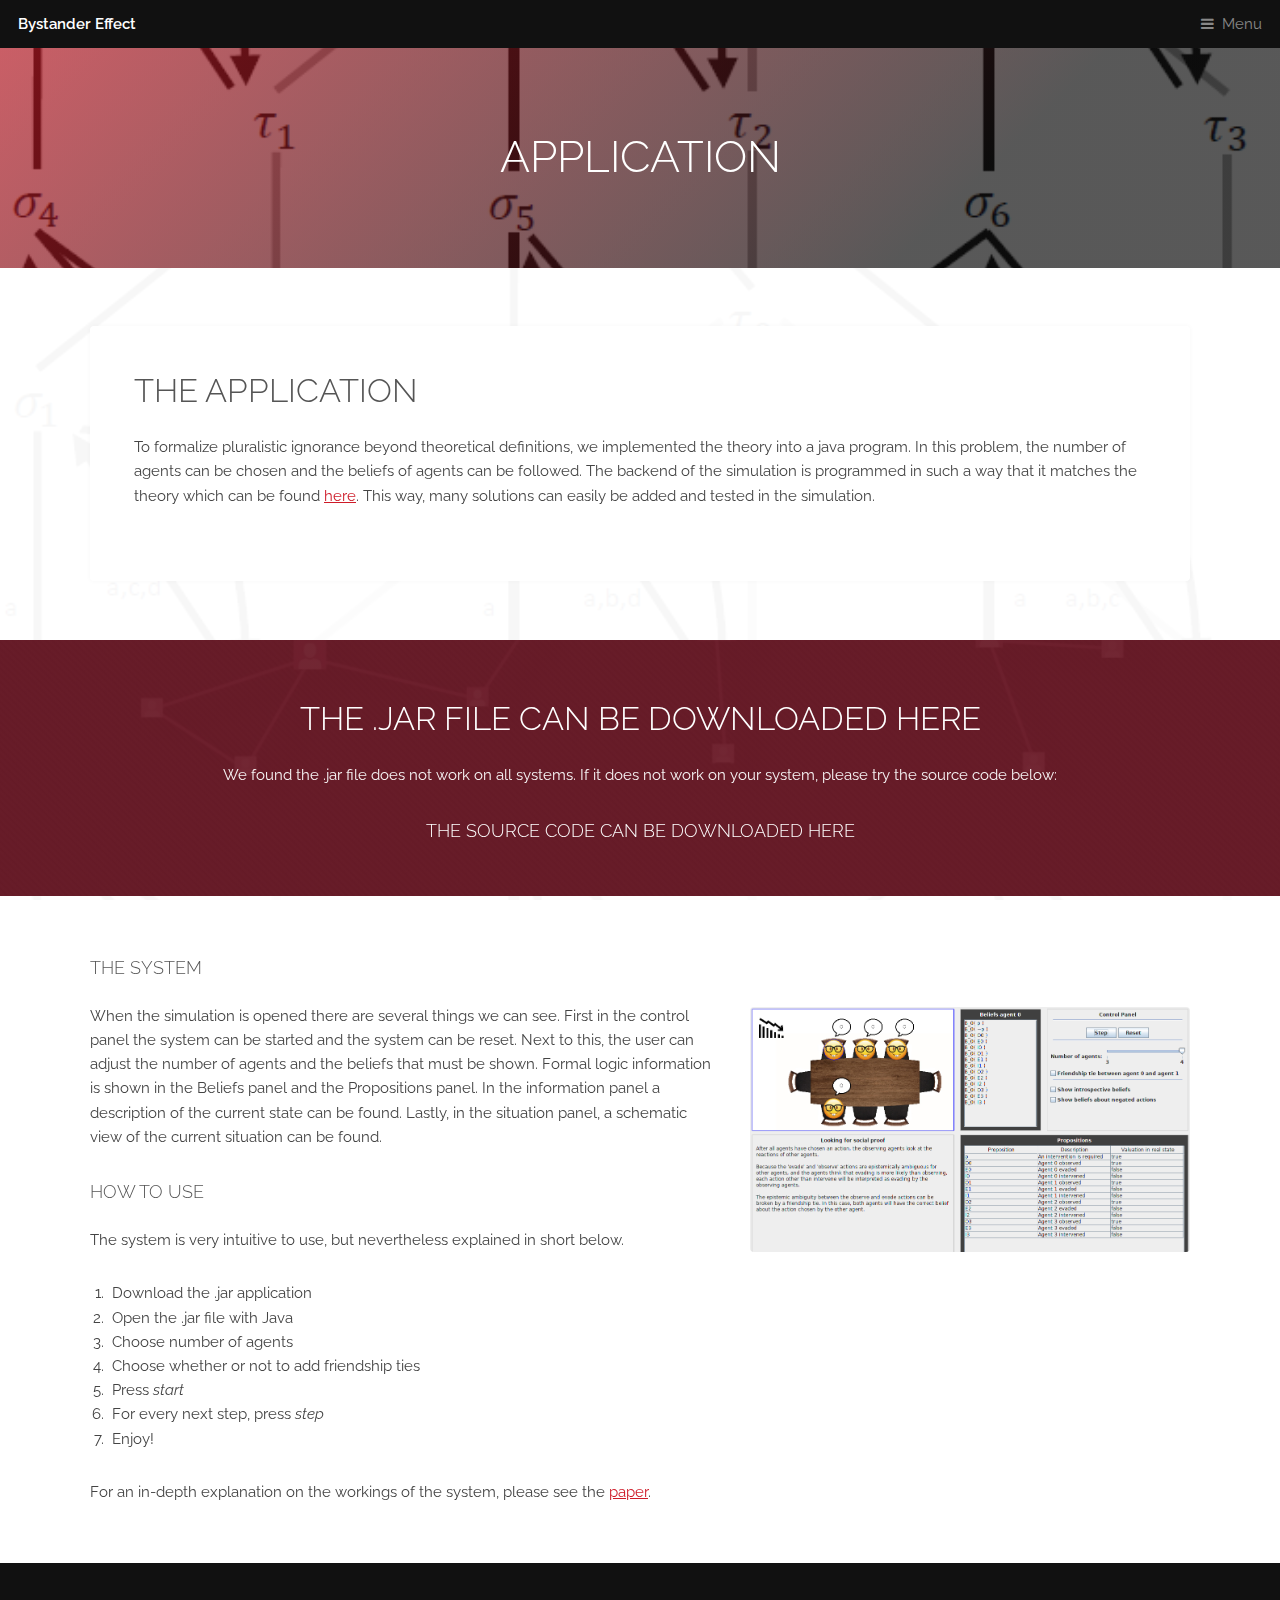
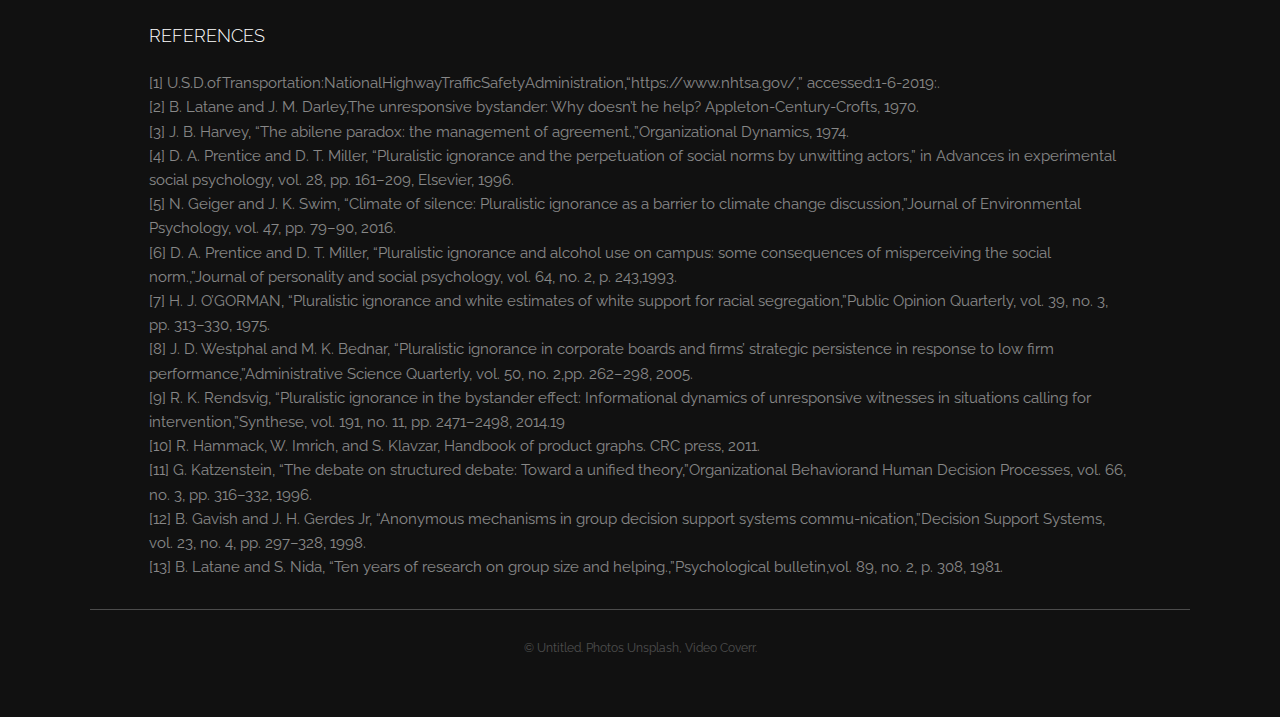
==== commit 23a04273: "Full Website online" ====
--- a/application.html
+++ b/application.html
@@ -6,7 +6,7 @@
 -->
 <html>
 	<head>
-		<title>Pluralistic Ignorance</title>
+		<title>Bystander Effect</title>
 		<meta charset="utf-8" />
 		<meta name="viewport" content="width=device-width, initial-scale=1, user-scalable=no" />
 		<meta name="description" content="" />
@@ -17,7 +17,7 @@
 
 		<!-- Header -->
 			<header id="header">
-				<a class="logo" href="index.html">Pluralistic Ignorance</a>
+				<a class="logo" href="index.html">Bystander Effect</a>
 				<nav>
 					<a href="#menu">Menu</a>
 				</nav>
@@ -27,13 +27,14 @@
 			<nav id="menu">
 				<ul class="links">
 					<li><a href="index.html">Home</a></li>
-					<li><a href="application.html">Application</a></li>
+					<li><a href="paper.html">The Paper</a></li>
+					<li><a href="application.html">The Application</a></li>
 				</ul>
 			</nav>
 
 		<!-- Heading -->
 			<div id="heading" >
-				<h1>The Application</h1>
+				<h1>Application</h1>
 			</div>
 
 		<!-- Main -->
@@ -41,18 +42,82 @@
 				<div class="inner">
 					<div class="content">
 						<header>
-							<h2>The application</h2>
+							<h2>The Application</h2>
 						</header>
-						
-						<p>The application can be downloaded here:</p>
-						<h3>
-							<a href="code/allcode.java" download="full_system">Download here</a>
-						</h3>
-
-
+						<p>To formalize pluralistic ignorance beyond theoretical definitions, we implemented the theory into a java program. In this problem, the number of agents can be chosen and the beliefs of agents can be followed. The backend of the simulation is programmed in such a way that it matches the theory which can be found <a href="paper.html">here</a>. This way, many solutions can easily be added and tested in the simulation.</p>
 					</div>
 				</div>
 			</section>
+
+
+
+						<section id="cta" class="wrapper">
+							<div class="inner">
+								<div class="content">
+								<h2> <a href="resources/bystander.jar" download="bystander.jar">The .jar file can be downloaded here</a></h2>
+
+								<p>We found the .jar file does not work on all systems. If it does not work on your system, please try the source code below: </p>
+								<h3> <a href="resources/bystanderEffectSimulation.zip" download="bystanderEffectSimulation.zip">The source code can be downloaded here</a></h3>
+							</div>
+							</div>
+						</section>
+
+						<section class="wrapper">
+							<div class="inner">
+								<div class="content">
+									
+								
+						<h3>The system</h3>
+						<p>
+						<span class="image right"><img src="images/screenshot.png" alt="" sizes="50% 50%" /></span>
+							When the simulation is opened there are several things we can see. First in the control panel the system can be started and the system can be reset. Next to this, the user can adjust the number of agents and the beliefs that must be shown. Formal logic information is shown in the Beliefs panel and the Propositions panel. In the information panel a description of the current state can be found. Lastly, in the situation panel, a schematic view of the current situation can be found.  
+						</p>
+						
+						<h3>How to use</h3>
+						<p>The system is very intuitive to use, but nevertheless explained in short below. 
+							<ol>
+								<li>Download the .jar application</li>
+								<li>Open the .jar file with Java</li>
+								<li>Choose number of agents</li>
+								<li>Choose whether or not to add friendship ties</li>
+								<li>Press <i>start</i></li>
+								<li>For every next step, press <i>step</i></li>
+								<li>Enjoy!</li>
+							</ol>
+							 For an in-depth explanation on the workings of the system, please see the <a href="resources/PIpaper.pdf" download="PluralisticIgnorance_Melsen_Ameln_Wiggers.pdf">paper</a>.</p>
+					</div>
+				</div>
+			</section>
+
+			<!-- Footer -->
+			<footer id="footer">
+				<div class="inner">
+					<div class="content">
+						<section>
+							<h3>References</h3>
+							<p>
+								[1]  U.S.D.ofTransportation:NationalHighwayTrafficSafetyAdministration,“https://www.nhtsa.gov/,” accessed:1-6-2019:. <br />
+								[2]  B. Latane and J. M. Darley,The unresponsive bystander: Why doesn’t he help? Appleton-Century-Crofts, 1970. <br />
+								[3]  J. B. Harvey, “The abilene paradox: the management of agreement.,”Organizational Dynamics, 1974. <br />
+								[4]  D.  A.  Prentice  and  D.  T.  Miller,  “Pluralistic  ignorance  and  the  perpetuation  of  social  norms  by unwitting actors,” in Advances in experimental social psychology, vol. 28, pp. 161–209, Elsevier, 1996.<br />
+								[5]  N. Geiger and J. K. Swim, “Climate of silence:  Pluralistic ignorance as a barrier to climate change discussion,”Journal of Environmental Psychology, vol. 47, pp. 79–90, 2016.<br />
+								[6]  D. A. Prentice and D. T. Miller, “Pluralistic ignorance and alcohol use on campus: some consequences of misperceiving the social norm.,”Journal of personality and social psychology, vol. 64, no. 2, p. 243,1993.<br />
+								[7]  H. J. O’GORMAN, “Pluralistic ignorance and white estimates of white support for racial segregation,”Public Opinion Quarterly, vol. 39, no. 3, pp. 313–330, 1975.<br />
+								[8]  J. D. Westphal and M. K. Bednar,  “Pluralistic ignorance in corporate boards and firms’ strategic persistence in response to low firm performance,”Administrative Science Quarterly, vol. 50, no. 2,pp. 262–298, 2005.<br />
+								[9]  R. K. Rendsvig, “Pluralistic ignorance in the bystander effect:  Informational dynamics of unresponsive witnesses in situations calling for intervention,”Synthese, vol. 191, no. 11, pp. 2471–2498, 2014.19<br />
+								[10]  R. Hammack, W. Imrich, and S. Klavzar, Handbook of product graphs.  CRC press, 2011.<br />
+								[11]  G. Katzenstein, “The debate on structured debate: Toward a unified theory,”Organizational Behaviorand Human Decision Processes, vol. 66, no. 3, pp. 316–332, 1996.<br />
+								[12]  B. Gavish and J. H. Gerdes Jr, “Anonymous mechanisms in group decision support systems commu-nication,”Decision Support Systems, vol. 23, no. 4, pp. 297–328, 1998.<br />
+								[13]  B. Latane and S. Nida,  “Ten years of research on group size and helping.,”Psychological bulletin,vol. 89, no. 2, p. 308, 1981.<br />
+							</p>
+						</section>
+					</div>
+					<div class="copyright">
+						&copy; Untitled. Photos <a href="https://unsplash.co">Unsplash</a>, Video <a href="https://coverr.co">Coverr</a>.
+					</div>
+				</div>
+			</footer>
+
 
 		<!-- Scripts -->
 			<script src="assets/js/jquery.min.js"></script>
--- a/assets/css/main.css
+++ b/assets/css/main.css
@@ -5,6 +5,11 @@
 	templated.co @templatedco
 	Released for free under the Creative Commons Attribution 3.0 license (templated.co/license)
 */
+/* Added by Bram */
+html {
+  scroll-behavior: smooth;
+}
+
 /* Basic */
 @-ms-viewport {
   width: device-width; }
@@ -1780,7 +1785,7 @@
 
 /* Wrapper */
 .wrapper {
-  padding: 8rem 0 6rem 0 ;
+  padding: 1rem 0 1rem 0 ;
   position: relative;
   z-index: 1; }
   @media screen and (max-width: 1280px) {
@@ -1798,7 +1803,7 @@
   -ms-flex-align: center;
   -ms-flex-pack: center;
   background-color: #111111;
-  color: rgba(255, 255, 255, 0.5);
+  color: rgba(255, 255, 255, 0.7);
   -moz-align-items: center;
   -webkit-align-items: center;
   -ms-align-items: center;
@@ -1811,7 +1816,7 @@
   -webkit-justify-content: center;
   -ms-justify-content: center;
   justify-content: center;
-  background-image: url("../../images/banner.jpg");
+  background-image: url("../../images/kripke.png");
   background-position: center;
   background-repeat: no-repeat;
   background-size: cover;
@@ -2059,9 +2064,9 @@
 /* CTA */
 #cta {
   background-color: #ce1b28;
-  color: rgba(255, 255, 255, 0.75);
+  color: rgba(255, 255, 255, 0.95);
   background-attachment: fixed;
-  background-image: linear-gradient(rgba(206, 27, 40, 0.25), rgba(206, 27, 40, 0.25)), url(../../images/cta01.jpg);
+  background-image: linear-gradient(rgba(106, 27, 40, 0.95), rgba(106, 27, 40, 0.95)), url(../../images/cta01.jpg);
   background-position: bottom;
   background-repeat: no-repeat;
   background-size: cover;
@@ -2392,7 +2397,7 @@
   padding-top: 3.25rem; }
   body:before {
     content: ' ';
-    background-image: url(../../images/bg.jpg);
+    background-image: url(../../images/kripke.png);
     background-size: cover;
     background-repeat: no-repeat;
     background-attachment: fixed;
@@ -2403,7 +2408,7 @@
     width: 100%;
     height: 100%;
     z-index: -1;
-    opacity: 0.05; }
+    opacity: 0.03; }
 
 #header {
   -moz-align-items: center;
@@ -2499,7 +2504,7 @@
   -webkit-justify-content: center;
   -ms-justify-content: center;
   justify-content: center;
-  background-image: linear-gradient(rgba(17, 17, 17, 0.25), rgba(17, 17, 17, 0.25)), url("../../images/banner.jpg");
+  background-image: linear-gradient(rgba(17, 17, 17, 0.25), rgba(17, 17, 17, 0.25)), url("../../images/kripke.png");
   background-position: center;
   background-repeat: no-repeat;
   background-size: cover;
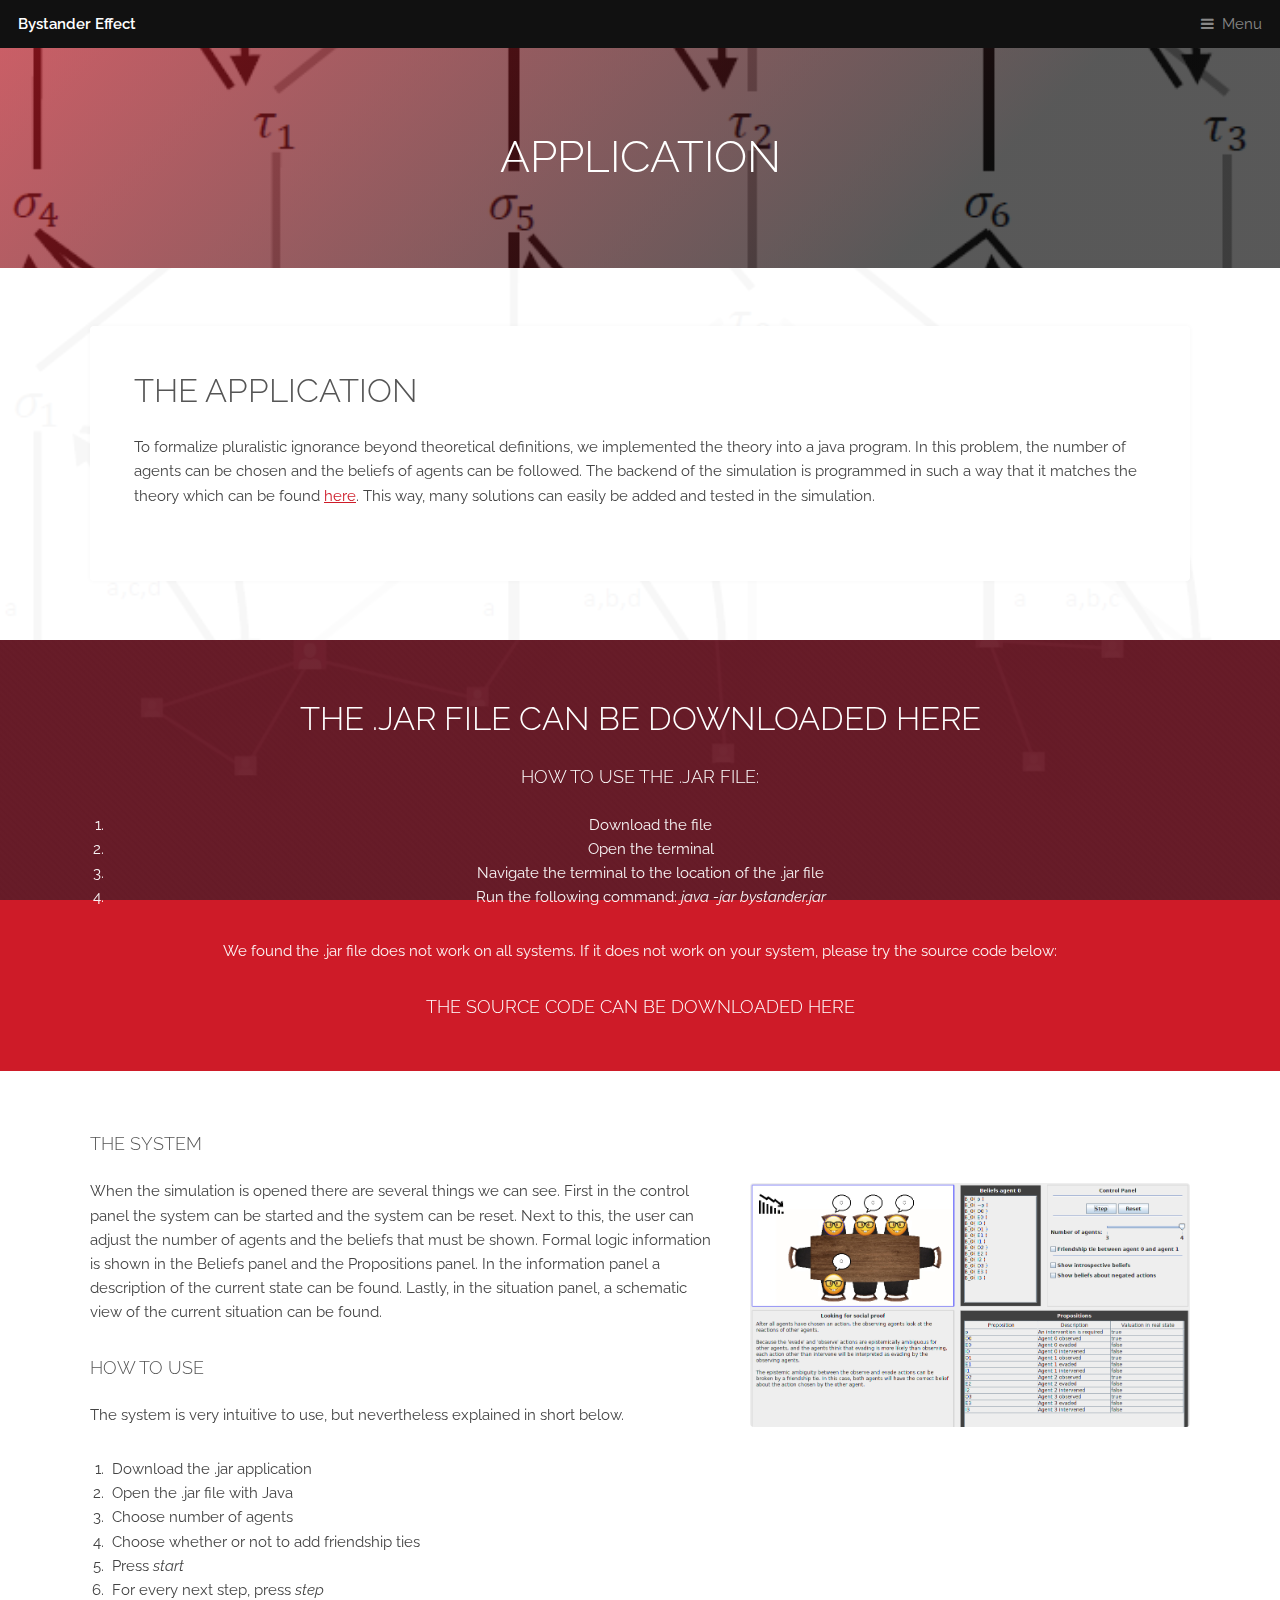
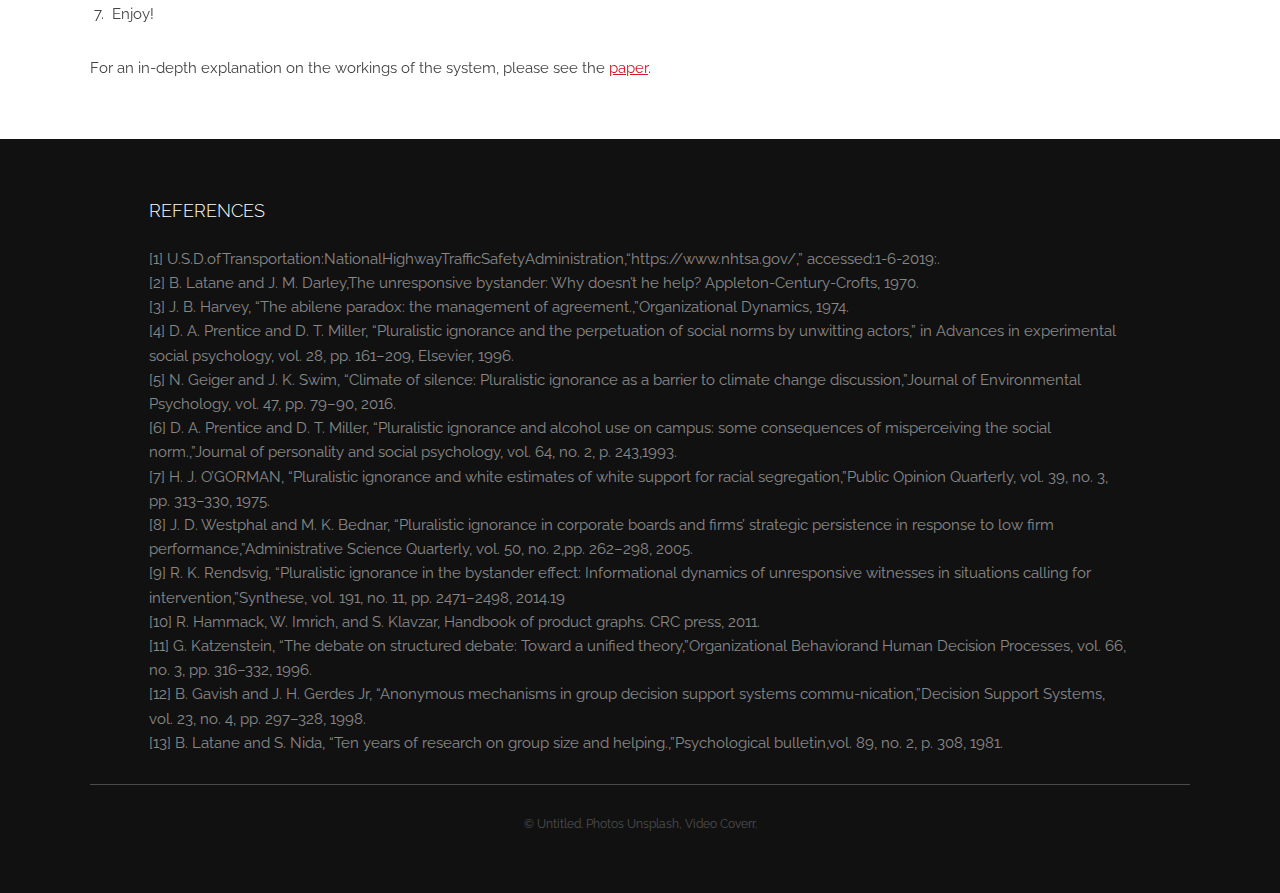
==== commit 8d369c3a: "Explained how to run .jar file" ====
--- a/application.html
+++ b/application.html
@@ -55,7 +55,13 @@
 							<div class="inner">
 								<div class="content">
 								<h2> <a href="resources/bystander.jar" download="bystander.jar">The .jar file can be downloaded here</a></h2>
-
+								<h3>How to use the .jar file:</h3>
+								<ol>
+									<li>Download the file</li>
+									<li>Open the terminal</li>
+									<li>Navigate the terminal to the location of the .jar file</li>
+									<li>Run the following command: <i>java -jar bystander.jar</i></li>
+								</ol>
 								<p>We found the .jar file does not work on all systems. If it does not work on your system, please try the source code below: </p>
 								<h3> <a href="resources/bystanderEffectSimulation.zip" download="bystanderEffectSimulation.zip">The source code can be downloaded here</a></h3>
 							</div>
